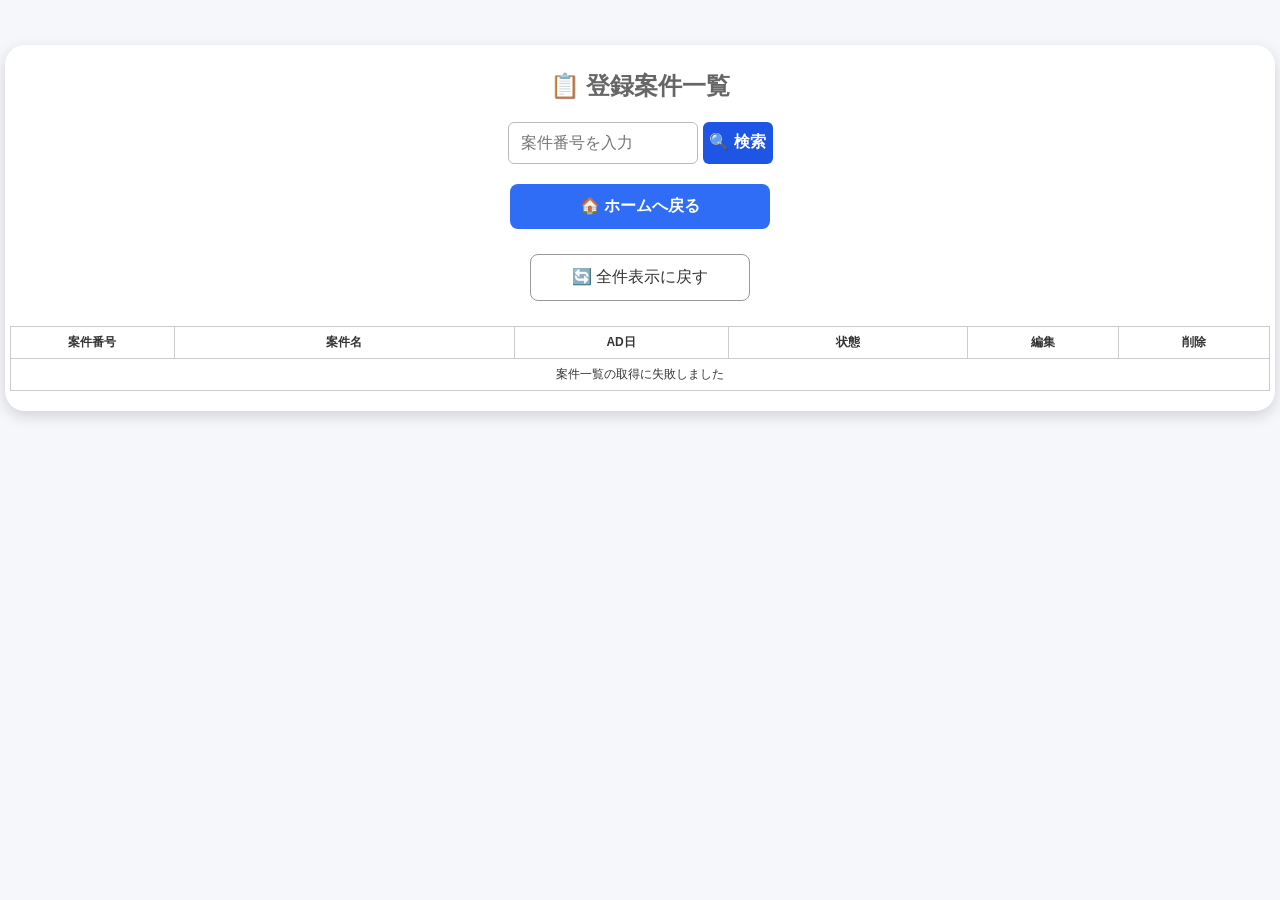
==== edit.html @ 0dd01d0a "Update edit.html" ====
<!DOCTYPE html>
<html lang="ja">

<head>

<meta charset="UTF-8">

<meta name="viewport"
content="width=device-width, initial-scale=1.0">

<title>案件を編集 - REPOS</title>

<link rel="stylesheet" href="style.css">

</head>

<body>

<div class="container form-container">

<h2>📝 案件を編集</h2>

<form id="editForm">

<label>
案件番号
</label>

<input
type="text"
id="editCaseNumber"
>

<br><br>


<label>
案件名
</label>

<input
type="text"
id="editCaseName"
>

<br><br>


<label>
オーディション日
</label>

<input
type="date"
id="editAuditionDate"
>

<br>


<label for="editDateUnknown">

<input
type="checkbox"
id="editDateUnknown"
>

オーディション日未定

</label>

<br><br>


<label>
状態
</label>

<select id="editStatus">

<option value="書類選考中">
書類選考中
</option>

<option value="書類選考終了">
書類選考終了
</option>

<option value="AD結果待ち">
AD結果待ち
</option>

<option value="AD選考終了">
AD選考終了
</option>

</select>

<br><br>


<button
type="button"
class="home-button"
>
💾 変更を保存
</button>

</form>

<br>


<button
class="home-button"
onclick="location.href='list.html'"
>
📋 一覧へ戻る
</button>

</div>


<script src="app.js"></script>


<script>

/* =================================
   REPOS
   案件編集画面
   Supabase対応
================================= */


/*
   app.js にある
   SUPABASE_URL
   SUPABASE_KEY
   を使用します
*/


const editingAuditionId =
    localStorage.getItem("editingAuditionId");


/* =================================
   編集する案件を取得
================================= */

async function loadEditAudition() {

    if (!editingAuditionId) {

        alert("編集する案件が見つかりません。");

        location.href = "list.html";

        return;
    }


    try {

        const response = await fetch(

            SUPABASE_URL +
            "/rest/v1/auditions?id=eq." +
            encodeURIComponent(editingAuditionId) +
            "&select=*",

            {
                method: "GET",

                headers: {
                    "apikey": SUPABASE_KEY
                }
            }

        );


        if (!response.ok) {

            throw new Error(
                "案件の取得に失敗しました。"
            );

        }


        const auditions =
            await response.json();


        if (auditions.length === 0) {

            alert(
                "編集する案件が見つかりません。"
            );

            localStorage.removeItem(
                "editingAuditionId"
            );

            location.href = "list.html";

            return;
        }


        const audition =
            auditions[0];


        /* -----------------------------
           案件番号
        ----------------------------- */

        document.getElementById(
            "editCaseNumber"
        ).value =
            audition.case_number || "";


        /* -----------------------------
           案件名
        ----------------------------- */

        document.getElementById(
            "editCaseName"
        ).value =
            audition.case_name || "";


        /* -----------------------------
           オーディション日
        ----------------------------- */

        document.getElementById(
            "editAuditionDate"
        ).value =
            audition.audition_date || "";


        /* -----------------------------
           オーディション日未定
        ----------------------------- */

        document.getElementById(
            "editDateUnknown"
        ).checked =
            audition.date_unknown || false;


        /* -----------------------------
           状態
        ----------------------------- */

        document.getElementById(
            "editStatus"
        ).value =
            audition.status || "書類選考中";


    } catch (error) {

        console.error(
            "編集案件取得エラー:",
            error
        );

        alert(
            "編集する案件の取得に失敗しました。"
        );

        location.href = "list.html";
    }
}


/* =================================
   変更を保存
================================= */

document.querySelector(
    "#editForm button[type='button']"
).addEventListener(
    "click",
    async function(event) {
        event.preventDefault();


        const caseNumber =
            document.getElementById(
                "editCaseNumber"
            ).value.trim();


        const caseName =
            document.getElementById(
                "editCaseName"
            ).value.trim();


        const auditionDate =
            document.getElementById(
                "editAuditionDate"
            ).value;


        const dateUnknown =
            document.getElementById(
                "editDateUnknown"
            ).checked;


        const status =
            document.getElementById(
                "editStatus"
            ).value;


        /* -----------------------------
           案件番号チェック
        ----------------------------- */

        if (caseNumber === "") {

            alert(
                "案件番号を入力してください。"
            );

            return;
        }


        /* -----------------------------
           オーディション日チェック
        ----------------------------- */

        if (
            !dateUnknown &&
            auditionDate === ""
        ) {

            alert(
                "オーディション日を入力するか、「オーディション日未定」にチェックしてください。"
            );

            return;
        }


        try {

            const response = await fetch(

                SUPABASE_URL +
                "/rest/v1/auditions?id=eq." +
                encodeURIComponent(
                    editingAuditionId
                ),

                {
                    method: "PATCH",

                    headers: {

                        "apikey":
                            SUPABASE_KEY,
                         "Authorization":
                           "Bearer " + SUPABASE_KEY,
                        "Content-Type":
                            "application/json",

                        "Prefer":
                            "return=representation"
                    },

                    body: JSON.stringify({

                        case_number:
                            caseNumber,

                        case_name:
                            caseName,

                        audition_date:
                            dateUnknown
                                ? null
                                : auditionDate,

                        date_unknown:
                            dateUnknown,

                        status:
                            status

                    })
                }

            );


   if (!response.ok) {

    const errorText = await response.text();

    console.error(
        "Supabase更新エラー:",
        errorText
    );

    throw new Error(
        "Supabaseエラー: " + errorText
    );
} 


/* -----------------------------
   更新結果を確認
----------------------------- */

const updatedData =
    await response.json();

console.log(
    "Supabase更新結果:",
    updatedData
);


/* -----------------------------
   更新された案件があるか確認
----------------------------- */

if (
    !updatedData ||
    updatedData.length === 0
) {

    throw new Error(
        "更新対象の案件が見つかりませんでした。"
    );
}


/* -----------------------------
   編集IDを削除
----------------------------- */

localStorage.removeItem(
    "editingAuditionId"
);


alert(
    "変更を保存しました。"
);        

            

        } catch (error) {

            console.error(
                "案件更新エラー:",
                error
            );

            alert(
                "変更の保存に失敗しました。"
            );

        }

    }
);


/* =================================
   編集画面を開始
================================= */

loadEditAudition();

</script>

</body>

</html>
---- style.css ----
body{
margin:0;
padding:0;
background:#f5f7fb;
font-family:"Yu Gothic","Meiryo",sans-serif;
}

.container{
width:90%;
max-width:500px;
margin:40px auto;
background:white;
border-radius:20px;
padding:30px;
box-shadow:0 5px 15px rgba(0,0,0,0.15);
text-align:center;
}

h1{
color:#2b6cff;
margin-bottom:20px;
}

p{
font-size:18px;
color:#444;
}

button{
width:100%;
padding:15px;
margin-top:25px;
border:none;
border-radius:12px;
background:#2b6cff;
color:white;
font-size:18px;
cursor:pointer;
}

button:hover{
background:#1f53c5;
}
h2{
color:#666;
margin-bottom:25px;
}

.card{

background:#ffffff;

border:2px solid #d9e7ff;

border-radius:15px;

padding:15px;

margin-bottom:15px;

font-size:20px;

font-weight:bold;

}
input,
select,
textarea{

width:100%;

padding:12px;

margin-top:8px;

margin-bottom:20px;

border-radius:10px;

border:1px solid #cccccc;

font-size:16px;

box-sizing:border-box;

}

label{

font-weight:bold;

display:block;

text-align:left;

margin-top:10px;

}
input,
select,
textarea{

width:100%;

padding:12px;

margin-top:8px;

margin-bottom:20px;

border-radius:10px;

border:1px solid #cccccc;

font-size:16px;

box-sizing:border-box;

}

label{

font-weight:bold;

display:block;

text-align:left;

margin-top:10px;

}
table{
width:100%;
border-collapse:collapse;
margin-top:20px;
background:#fff;
}

th{
background:#2f6df6;
color:white;
padding:12px;
text-align:center;
}

td{
padding:10px;
border:1px solid #ddd;
text-align:center;
}

tr:nth-child(even){
background:#f8f9fc;
}

table button{
border:none;
background:none;
font-size:18px;
cursor:pointer;
}

table button:hover{
transform:scale(1.2);
}
.home-button{
width:100%;
background:#2f6df6;
color:#fff;
border:none;
border-radius:12px;
padding:14px;
font-size:18px;
font-weight:bold;
cursor:pointer;
margin-top:10px;
}

.home-button:hover{
background:#1d56d8;
}
home-button,
.search-button {

width: 220px;
height: 45px;

display: block;
margin: 15px auto;

border-radius: 10px;

background: #1f55e5;
color: white;

font-size: 18px;
font-weight: bold;

border: none;

cursor: pointer;
}
.list-table{

width:100%;

border-collapse:collapse;

margin-top:20px;

font-size:15px;

}

.list-table th{

background:#1f55e5;

color:white;

padding:10px;

}

.list-table td{

border:1px solid #dddddd;

padding:8px;

text-align:center;

}

.list-table tr:nth-child(even){

background:#f7f7f7;

}

.list-table button{

padding:5px 10px;

border:none;

border-radius:5px;

cursor:pointer;

}
search-area{

display:flex;

justify-content:center;

align-items:center;

gap:10;margin:25px 0;

}

.search-area input{

width:220px;

padding:8px;

font-size:16px;

}

.search-button{

width:90px;

height:40px;

background:#1f55e5;

color:#fff;

border:none;

border-radius:8px;

cursor:pointer;

font-size:16px;

font-weight:bold;

}
.search-area{

display:flex;

justify-content:center;

align-items:center;

gap:8px;

margin:25px auto;

width:100%;

}

.search-area input{

width:260px;

height:42px;

padding:0 12px;

font-size:16px;

border-radius:8px;

}

.search-button{

width:90px;

height:42px;

background:#1f55e5;

color:white;

border:none;

border-radius:8px;

font-size:16px;

font-weight:bold;

cursor:pointer;

}
.list-table{

width:100%;

border-collapse:collapse;

font-size:14px;

margin-top:20px;

}

.list-table th{

background:#0d6efd;

color:white;

padding:8px;

border:1px solid #cccccc;

}

.list-table td{

padding:6px;

border:1px solid #cccccc;

text-align:center;

height:32px;

}

.list-table tr:nth-child(even){

background:#f8f8f8;

}
.list-table button{

width:38px;

height:30px;

border:none;

border-radius:5px;

cursor:pointer;

}

.search-area{

margin-bottom:25px;

}

table{

width:100%;

}
/* ===== Excel風一覧（追加）===== */

.list-table{

table-layout:fixed;

}

.list-table th:nth-child(1),
.list-table td:nth-child(1){

width:90px;

}

.list-table th:nth-child(2),
.list-table td:nth-child(2){

width:120px;

}

.list-table th:nth-child(3),
.list-table td:nth-child(3){

width:120px;

}

.list-table th:nth-child(4),
.list-table td:nth-child(4){

width:140px;

}

.list-table th:nth-child(5),
.list-table td:nth-child(5),

.list-table th:nth-child(6),
.list-table td:nth-child(6){

width:60px;

}
/* ===== 登録案件一覧・Excel風表示 ===== */

.list-table {
width: 100%;
border-collapse: collapse;
table-layout: fixed;
margin: 20px 0;
font-size: 14px;
}

.list-table th,
.list-table td {
border: 1px solid #cccccc;
padding: 8px 5px;
text-align: center;
vertical-align: middle;
}

.list-table th {
background: #eeeeee;
font-weight: bold;
}

/* 案件番号 */
.list-table th:nth-child(1),
.list-table td:nth-child(1) {
width: 90px;
}

/* 案件名 */
.list-table th:nth-child(2),
.list-table td:nth-child(2) {
width: auto;
}

/* AD日 */
.list-table th:nth-child(3),
.list-table td:nth-child(3) {
width: 110px;
}

/* 状態 */
.list-table th:nth-child(4),
.list-table td:nth-child(4) {
width: 130px;
}

/* 編集 */
.list-table th:nth-child(5),
.list-table td:nth-child(5) {
width: 55px;
}

/* 削除 */
.list-table th:nth-child(6),
.list-table td:nth-child(6) {
width: 55px;
}

/* 編集・削除ボタン */
.list-table button {
width: 40px;
height: 32px;
padding: 0;
border: none;
border-radius: 5px;
cursor: pointer;
font-size: 17px;
}
/* =================================
登録案件一覧
Excel風レイアウト
================================= */

/* 検索エリア */
.search-area {
display: flex;
justify-content: center;
align-items: center;
gap: 8px;
margin: 20px auto;
width: 100%;
}

/* 案件番号入力 */
.search-area input {
width: 220px;
height: 42px;
padding: 0 12px;
box-sizing: border-box;
font-size: 16px;
border: 1px solid #bbb;
border-radius: 6px;
}

/* 検索ボタン */
.search-area .search-button {
width: 90px;
height: 42px;
padding: 0;
font-size: 16px;
border-radius: 6px;
white-space: nowrap;
}

/* 登録案件一覧のタイトル */
.container h2 {
text-align: center;
margin-bottom: 20px;
}

/* 表を横いっぱいにする */
.list-table {
width: 100%;
min-width: 700px;
border-collapse: collapse;
table-layout: fixed;
background: white;
}

/* 表の枠 */
.list-table th,
.list-table td {
border: 1px solid #999;
padding: 10px 6px;
text-align: center;
vertical-align: middle;
}

/* 見出し */
.list-table th {
background: #eeeeee;
font-weight: bold;
white-space: nowrap;
}

/* 列の幅 */
.list-table th:nth-child(1),
.list-table td:nth-child(1) {
width: 90px;
}

.list-table th:nth-child(2),
.list-table td:nth-child(2) {
width: 220px;
}

.list-table th:nth-child(3),
.list-table td:nth-child(3) {
width: 130px;
}

.list-table th:nth-child(4),
.list-table td:nth-child(4) {
width: 140px;
}

.list-table th:nth-child(5),
.list-table td:nth-child(5),
.list-table th:nth-child(6),
.list-table td:nth-child(6) {
width: 70px;
}

/* 編集・削除ボタン */
.list-table td button {
width: 48px;
min-width: 48px;
height: 38px;
padding: 0;
font-size: 18px;
}

/* 表が画面からはみ出す場合 */
.container {
overflow-x: auto;
}

/* スマートフォン用 */
@media (max-width: 600px) {

.search-area {
gap: 6px;
}

.search-area input {
width: 190px;
font-size: 15px;
}

.search-area .search-button {
width: 75px;
font-size: 15px;
}

.list-table {
min-width: 700px;
}
}
/* ホームへ戻る */
.home-button {
display: block;
width: 260px;
margin: 15px auto 25px;
padding: 12px;
font-size: 16px;
border-radius: 8px;
}

/* 検索を2つセットで中央に配置 */
.search-area {
display: flex !important;
justify-content: center !important;
align-items: center !important;
gap: 6px !important;
width: fit-content !important;
margin: 20px auto !important;
}

/* 案件番号入力 */
.search-area input {
width: 220px !important;
height: 42px;
box-sizing: border-box;
margin: 0 !important;
}

/* 検索ボタン */
.search-area .search-button {
width: 90px !important;
height: 42px;
margin: 0 !important;
box-sizing: border-box;
}
/* 登録案件一覧を中央にする */
.container h2 {
text-align: center !important;
width: 100%;
margin-left: auto;
margin-right: auto;
}
.date-row {
display: flex;
align-items: center;
gap: 12px;
flex-wrap: wrap;
margin-bottom: 15px;
}

.date-row > label:first-child {
margin: 0;
}

.date-row input[type="date"] {
margin: 0;
}

.unknown-date {
display: flex;
align-items: center;
gap: 5px;
margin: 0;
white-space: nowrap;
}

.unknown-date input[type="checkbox"] {
margin: 0;
}

/* =========================
REPOS 登録案件一覧
表を一画面に収める
========================= */

.list-table {
width: 100%;
max-width: 100%;
table-layout: fixed;
border-collapse: collapse;
font-size: 14px;
}

.list-table th,
.list-table td {
padding: 8px 4px;
text-align: center;
border: 1px solid #999;
white-space: nowrap;
overflow: hidden;
text-overflow: ellipsis;
}

/* 案件番号 */
.list-table th:nth-child(1),
.list-table td:nth-child(1) {
width: 15%;
}

/* 案件名 */
.list-table th:nth-child(2),
.list-table td:nth-child(2) {
width: 25%;
}

/* AD日 */
.list-table th:nth-child(3),
.list-table td:nth-child(3) {
width: 20%;
}

/* 状態 */
.list-table th:nth-child(4),
.list-table td:nth-child(4) {
width: 20%;
}

/* 編集 */
.list-table th:nth-child(5),
.list-table td:nth-child(5) {
width: 10%;
}

/* 削除 */
.list-table th:nth-child(6),
.list-table td:nth-child(6) {
width: 10%;
}

/* 編集・削除ボタン */
.list-table td button {
padding: 3px 6px;
font-size: 14px;
cursor: pointer;
}
/* REPOS 登録案件一覧・コンパクト表示 */

.list-table {
width: 100%;
max-width: 700px;
margin: 0 auto;
table-layout: fixed;
border-collapse: collapse;
font-size: 12px;
}

.list-table th,
.list-table td {
padding: 5px 2px;
border: 1px solid #888;
text-align: center;
white-space: nowrap;
overflow: hidden;
text-overflow: ellipsis;
}

/* 案件番号 */
.list-table th:nth-child(1),
.list-table td:nth-child(1) {
width: 13%;
}

/* 案件名 */
.list-table th:nth-child(2),
.list-table td:nth-child(2) {
width: 24%;
}

/* AD日 */
.list-table th:nth-child(3),
.list-table td:nth-child(3) {
width: 18%;
}

/* 状態 */
.list-table th:nth-child(4),
.list-table td:nth-child(4) {
width: 20%;
}

/* 編集 */
.list-table th:nth-child(5),
.list-table td:nth-child(5) {
width: 12%;
}

/* 削除 */
.list-table th:nth-child(6),
.list-table td:nth-child(6) {
width: 13%;
}

.list-table button {
padding: 2px 4px;
font-size: 12px;
min-width: 0;
}
/* =====================================
REPOS 登録案件一覧
画面内に全部おさめる最終調整
===================================== */

.list-table {
width: 100% !important;
max-width: 100% !important;
table-layout: fixed !important;
border-collapse: collapse !important;
font-size: 12px !important;
margin: 15px 0 !important;
}

/* 見出し・セル */
.list-table th,
.list-table td {
padding: 5px 3px !important;
border: 1px solid #ccc !important;
text-align: center !important;
vertical-align: middle !important;
white-space: nowrap !important;
overflow: hidden !important;
text-overflow: ellipsis !important;
box-sizing: border-box !important;
}

/* 案件番号 */
.list-table th:nth-child(1),
.list-table td:nth-child(1) {
width: 13% !important;
}

/* 案件名 */
.list-table th:nth-child(2),
.list-table td:nth-child(2) {
width: 27% !important;
}

/* AD日 */
.list-table th:nth-child(3),
.list-table td:nth-child(3) {
width: 17% !important;
}

/* 状態 */
.list-table th:nth-child(4),
.list-table td:nth-child(4) {
width: 19% !important;
}

/* 編集 */
.list-table th:nth-child(5),
.list-table td:nth-child(5) {
width: 12% !important;
}

/* 削除 */
.list-table th:nth-child(6),
.list-table td:nth-child(6) {
width: 12% !important;
}

/* 編集・削除ボタン */
.list-table button {
width: 30px !important;
height: 28px !important;
padding: 0 !important;
margin: 0 !important;
font-size: 14px !important;
border: none !important;
cursor: pointer !important;
}

/* スマホでも横スクロールさせない */
.container {
width: 100% !important;
max-width: 100% !important;
padding: 5px !important;
box-sizing: border-box !important;
overflow-x: hidden !important;
}

body {
margin: 0 !important;
padding: 5px !important;
overflow-x: hidden !important;
}

/* 検索欄も画面内に収める */
.search-area {
width: 100% !important;
box-sizing: border-box !important;
display: flex !important;
justify-content: center !important;
align-items: center !important;
gap: 5px !important;
}

.search-area input {
width: 190px !important;
box-sizing: border-box !important;
}

.search-area .search-button {
width: 70px !important;
box-sizing: border-box !important;
}
/* =====================================
REPOS 登録案件一覧
表の見出しを白く・見やすく
===================================== */

.list-table th {
background: #ffffff !important;
color: #333333 !important;
font-weight: bold !important;
border: 1px solid #cccccc !important;
padding: 7px 3px !important;
text-align: center !important;
vertical-align: middle !important;
}

/* 表の中身も白地にする */
.list-table td {
background: #ffffff !important;
color: #333333 !important;
}

/* 交互の灰色背景を解除 */
.list-table tr:nth-child(even),
.list-table tr:nth-child(odd) {
background: #ffffff !important;
}
/* REPOS 入力確認のお知らせ */

.input-check-notice {
margin: 10px auto;
padding: 10px 15px;
width: fit-content;
background: #fff;
border: 1px solid #ccc;
border-radius: 12px;
text-align: center;
font-weight: bold;
cursor: pointer;
}

#inputCheckCount {
margin-left: 5px;
}
/* =========================
REPOS ホーム画面
メニューの横幅を統一
========================= */

.menu .card,
.menu .today-audition-box,
.menu > button {
width: 90% !important;
max-width: 500px !important;
margin-left: auto !important;
margin-right: auto !important;
box-sizing: border-box !important;
}

/* それぞれの項目の間隔 */
.menu .card {
margin-top: 10px;
margin-bottom: 10px;
}

/* 新しいオーディション登録ボタン */
.menu > button {
display: block;
margin-top: 10px !important;
margin-bottom: 10px !important;
}
/* =================================
   REPOS 明日のオーディション
   案件番号バッジ
================================= */

.tomorrow-number {
    display: inline-block;
    background: #e8f2ff;
    color: #1976d2;
    border: 2px solid #64b5f6;
    border-radius: 8px;
    padding: 5px 12px;
    font-weight: bold;
    font-size: 16px;
    margin-bottom: 8px;
}
/* =================================
   REPOS 編集画面
   オーディション日不明を横並び
================================= */

#editDateUnknown {
    width: auto;
    display: inline-block;
    vertical-align: middle;
    margin: 0 6px 0 0;
}

label[for="editDateUnknown"] {
    display: inline-flex;
    align-items: center;
    gap: 6px;
}
/* =================================
   REPOS 明日のオーディション
   クリックできることを分かりやすくする
================================= */

.card[onclick] {
    cursor: pointer;
}

.card[onclick]:hover {
    opacity: 0.8;
}/* =================================
   REPOS 検索リセットボタン
================================= */

.search-reset-button {
    padding: 8px 12px;
    border: 1px solid #999;
    border-radius: 8px;
    background: #ffffff;
    cursor: pointer;
}

.search-reset-button:hover {
    opacity: 0.8;
}
/* 🔄 全件表示ボタン */
.search-reset-button {
    width: auto;
    min-width: 110px;
    padding: 10px 15px;
    margin-left: 5px;
    display: inline-block;
    box-sizing: border-box;
}
/* 全件表示に戻すボタン */
.search-reset-button {
    display: block;
    width: 220px;
    margin: 10px auto 25px;
    padding: 12px 15px;
    font-size: 16px;
    border: 1px solid #999;
    border-radius: 8px;
    background: #ffffff;
    cursor: pointer;
    box-sizing: border-box;
}

.search-reset-button:hover {
    opacity: 0.8;
}
/* 🔄 全件表示に戻すボタンの文字を常に見えるようにする */
.search-reset-button {
    color: #333333;
    background: #ffffff;
    border: 1px solid #999999;
}

/* マウスを乗せたとき */
.search-reset-button:hover {
    color: #333333;
    background: #eeeeee;
}
/* =================================
   新規登録・編集画面
   中央寄せ・スマホ対応
================================= */

.form-container {
    width: 90%;
    max-width: 500px;
    margin: 0 auto;
    box-sizing: border-box;
}

.form-container label {
    display: block;
    width: 100%;
    margin-top: 14px;
    margin-bottom: 6px;
}

.form-container input,
.form-container select {
    display: block;
    width: 100%;
    max-width: 500px;
    box-sizing: border-box;
    margin: 0 auto;
}

.form-container button {
    display: block;
    margin-left: auto;
    margin-right: auto;
}
/* =================================
   新しいオーディション登録
   フォーム全体を中央に統一
================================= */

.form-container {
    width: 90%;
    max-width: 500px;
    margin: 0 auto;
    box-sizing: border-box;
}


/* ラベル */
.form-container > label,
.form-container .date-row > label:first-child {
    display: block;
    width: 100%;
    max-width: 500px;
    margin: 14px auto 6px;
    text-align: left;
    box-sizing: border-box;
}


/* 入力欄・選択欄 */
.form-container input[type="text"],
.form-container input[type="date"],
.form-container select {
    display: block;
    width: 100%;
    max-width: 500px;
    margin: 0 auto 12px;
    box-sizing: border-box;
}


/* 日付部分 */
.form-container .date-row {
    width: 100%;
    max-width: 500px;
    margin: 0 auto;
    box-sizing: border-box;
}


/* 「オーディション日未定」 */
.form-container .unknown-date {
    display: flex;
    align-items: center;
    justify-content: flex-start;
    width: 100%;
    margin: 8px auto 14px;
    box-sizing: border-box;
}


/* チェックボックス */
.form-container .unknown-date input[type="checkbox"] {
    width: auto;
    margin: 0 8px 0 0;
}


/* 保存するボタン */
.form-container > button {
    display: block;
    width: 220px;
    max-width: 100%;
    margin: 20px auto;
    box-sizing: border-box;
}
/* =================================
   案件編集：項目名も中央揃え
================================= */

.form-container label {
    text-align: center;
}
/* 📝 案件編集ページ：一覧へ戻る */
.form-container .home-button {
    margin-top: 8px;
    margin-bottom: 8px;
}
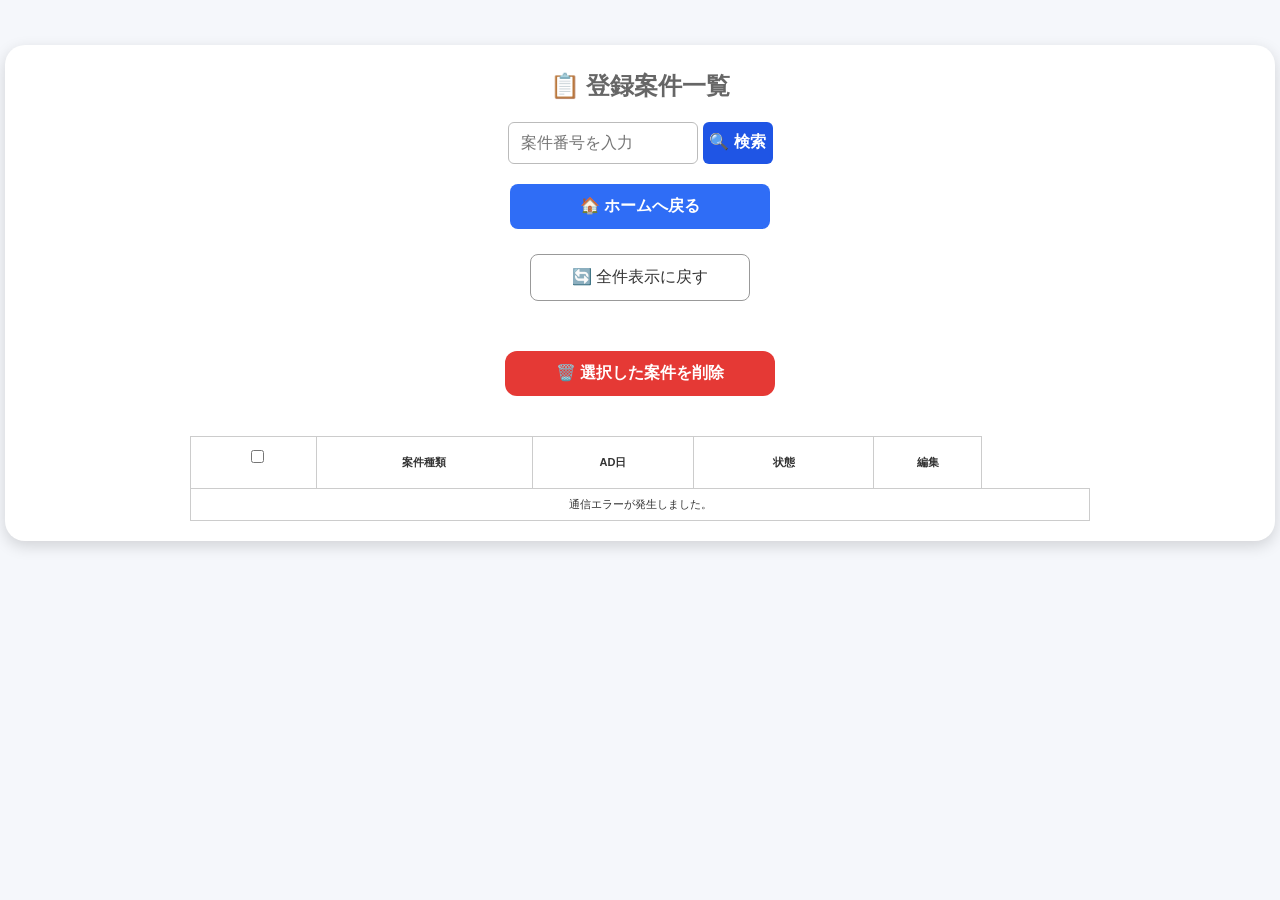
==== commit 0e302deb: "Update edit.html" ====
--- a/edit.html
+++ b/edit.html
@@ -12,176 +12,315 @@
 
 <link rel="stylesheet" href="style.css">
 
+<style>
+
+body{
+    margin:0;
+    font-family:
+        -apple-system,
+        BlinkMacSystemFont,
+        "Helvetica Neue",
+        "Yu Gothic",
+        "Meiryo",
+        sans-serif;
+    background:#f7f8fc;
+}
+
+.container{
+    max-width:760px;
+    margin:30px auto;
+    padding:25px;
+}
+
+.card{
+    background:white;
+    border-radius:25px;
+    padding:35px 30px;
+    box-shadow:0 5px 20px rgba(0,0,0,0.08);
+}
+
+h2{
+    text-align:center;
+    margin-bottom:35px;
+    color:#666;
+}
+
+.form-group{
+    margin-bottom:28px;
+}
+
+.form-title{
+    font-size:18px;
+    font-weight:bold;
+    margin-bottom:10px;
+    text-align:center;
+}
+
+input[type="text"],
+input[type="date"],
+select{
+    width:100%;
+    box-sizing:border-box;
+    padding:15px;
+    border:1px solid #ddd;
+    border-radius:14px;
+    font-size:17px;
+    background:white;
+}
+
+input[readonly]{
+    background:#f5f5f5;
+    color:#777;
+}
+
+.checkbox-area{
+    margin-top:14px;
+    text-align:center;
+    font-size:15px;
+}
+
+.checkbox-area label{
+    display:inline-flex;
+    align-items:center;
+    justify-content:center;
+    gap:8px;
+    cursor:pointer;
+}
+
+.checkbox-area input{
+    width:18px;
+    height:18px;
+    margin:0;
+}
+
+.note{
+    text-align:center;
+    color:#777;
+    font-size:13px;
+    margin-top:7px;
+}
+
+.button-area{
+    text-align:center;
+    margin-top:30px;
+}
+
+.save-button,
+.back-button{
+    width:270px;
+    padding:15px;
+    border:none;
+    border-radius:15px;
+    font-size:18px;
+    font-weight:bold;
+    cursor:pointer;
+    margin:7px auto;
+    display:block;
+}
+
+.save-button{
+    background:#1769e0;
+    color:white;
+}
+
+.back-button{
+    background:#eeeeee;
+    color:#555;
+}
+
+.save-button:hover,
+.back-button:hover{
+    opacity:0.9;
+}
+
+</style>
+
 </head>
 
+
 <body>
 
-<div class="container form-container">
-
-<h2>📝 案件を編集</h2>
-
-<form id="editForm">
+<div class="container">
+
+<div class="card">
+
+<h2>✏️ 案件情報を編集</h2>
+
+
+<!-- 案件番号 -->
+
+<div class="form-group">
+
+<div class="form-title">
+案件番号
+</div>
+
+<input
+    type="text"
+    id="editCaseNumber"
+    readonly
+>
+
+<div class="note">
+案件番号は変更できません。
+</div>
+
+</div>
+
+
+<!-- 案件種類 -->
+
+<div class="form-group">
+
+<div class="form-title">
+案件種類
+</div>
+
+<select id="editCaseType">
+
+<option value="movie">
+🎬 映画・ドラマ・映像系
+</option>
+
+<option value="cm">
+📸 CM・スチール系
+</option>
+
+</select>
+
+</div>
+
+
+<!-- オーディション日 -->
+
+<div class="form-group">
+
+<div class="form-title">
+オーディション日
+</div>
+
+<input
+    type="date"
+    id="editAuditionDate"
+>
+
+<div class="checkbox-area">
 
 <label>
-案件番号
+
+<input
+    type="checkbox"
+    id="editDateUnknown"
+>
+
+<span>
+オーディション日未定
+</span>
+
 </label>
 
-<input
-type="text"
-id="editCaseNumber"
->
-
-<br><br>
-
-
-<label>
-案件名
-</label>
-
-<input
-type="text"
-id="editCaseName"
->
-
-<br><br>
-
-
-<label>
-オーディション日
-</label>
-
-<input
-type="date"
-id="editAuditionDate"
->
-
-<br>
-
-
-<label for="editDateUnknown">
-
-<input
-type="checkbox"
-id="editDateUnknown"
->
-
-オーディション日未定
-
-</label>
-
-<br><br>
-
-
-<label>
-状態
-</label>
-
-<select id="editStatus">
-
-<option value="書類選考中">
-書類選考中
-</option>
-
-<option value="書類選考終了">
-書類選考終了
-</option>
-
-<option value="AD結果待ち">
-AD結果待ち
-</option>
-
-<option value="AD選考終了">
-AD選考終了
-</option>
-
-</select>
-
-<br><br>
-
+</div>
+
+</div>
+
+
+<!-- 保存 -->
+
+<div class="button-area">
 
 <button
-type="button"
-class="home-button"
+    type="button"
+    class="save-button"
+    onclick="saveEditedAudition()"
 >
 💾 変更を保存
 </button>
 
-</form>
-
-<br>
-
-
 <button
-class="home-button"
-onclick="location.href='list.html'"
+    type="button"
+    class="back-button"
+    onclick="location.href='list.html'"
 >
 📋 一覧へ戻る
 </button>
 
 </div>
 
+</div>
+
+</div>
+
 
 <script src="app.js"></script>
-
 
 <script>
 
 /* =================================
    REPOS
-   案件編集画面
-   Supabase対応
+   案件情報編集
 ================================= */
 
 
-/*
-   app.js にある
-   SUPABASE_URL
-   SUPABASE_KEY
-   を使用します
-*/
-
+/* ---------------------------------
+   編集対象ID
+--------------------------------- */
 
 const editingAuditionId =
-    localStorage.getItem("editingAuditionId");
+    localStorage.getItem(
+        "editingAuditionId"
+    );
 
 
 /* =================================
    編集する案件を取得
 ================================= */
 
-async function loadEditAudition() {
-
-    if (!editingAuditionId) {
-
-        alert("編集する案件が見つかりません。");
-
-        location.href = "list.html";
+async function loadEditAudition(){
+
+    if(!editingAuditionId){
+
+        alert(
+            "編集する案件が見つかりません。"
+        );
+
+        location.href =
+            "list.html";
 
         return;
-    }
-
-
-    try {
-
-        const response = await fetch(
-
-            SUPABASE_URL +
-            "/rest/v1/auditions?id=eq." +
-            encodeURIComponent(editingAuditionId) +
-            "&select=*",
-
-            {
-                method: "GET",
-
-                headers: {
-                    "apikey": SUPABASE_KEY
+
+    }
+
+
+    try{
+
+        const response =
+            await fetch(
+
+                SUPABASE_URL +
+                "/rest/v1/auditions?id=eq." +
+                encodeURIComponent(
+                    editingAuditionId
+                ) +
+                "&select=*",
+
+                {
+                    method:"GET",
+
+                    headers:{
+                        "apikey":
+                            SUPABASE_KEY,
+
+                        "Authorization":
+                            "Bearer " +
+                            SUPABASE_KEY
+                    }
+
                 }
-            }
-
-        );
-
-
-        if (!response.ok) {
+
+            );
+
+
+        if(!response.ok){
 
             throw new Error(
                 "案件の取得に失敗しました。"
@@ -194,7 +333,9 @@
             await response.json();
 
 
-        if (auditions.length === 0) {
+        if(
+            auditions.length === 0
+        ){
 
             alert(
                 "編集する案件が見つかりません。"
@@ -204,9 +345,11 @@
                 "editingAuditionId"
             );
 
-            location.href = "list.html";
+            location.href =
+                "list.html";
 
             return;
+
         }
 
 
@@ -214,9 +357,7 @@
             auditions[0];
 
 
-        /* -----------------------------
-           案件番号
-        ----------------------------- */
+        /* 案件番号 */
 
         document.getElementById(
             "editCaseNumber"
@@ -224,19 +365,15 @@
             audition.case_number || "";
 
 
-        /* -----------------------------
-           案件名
-        ----------------------------- */
-
-        document.getElementById(
-            "editCaseName"
+        /* 案件種類 */
+
+        document.getElementById(
+            "editCaseType"
         ).value =
-            audition.case_name || "";
-
-
-        /* -----------------------------
-           オーディション日
-        ----------------------------- */
+            audition.case_name || "movie";
+
+
+        /* AD日 */
 
         document.getElementById(
             "editAuditionDate"
@@ -244,27 +381,18 @@
             audition.audition_date || "";
 
 
-        /* -----------------------------
-           オーディション日未定
-        ----------------------------- */
+        /* AD日未定 */
 
         document.getElementById(
             "editDateUnknown"
         ).checked =
-            audition.date_unknown || false;
-
-
-        /* -----------------------------
-           状態
-        ----------------------------- */
-
-        document.getElementById(
-            "editStatus"
-        ).value =
-            audition.status || "書類選考中";
-
-
-    } catch (error) {
+            audition.date_unknown === true;
+
+
+        toggleEditDate();
+
+    }
+    catch(error){
 
         console.error(
             "編集案件取得エラー:",
@@ -275,8 +403,51 @@
             "編集する案件の取得に失敗しました。"
         );
 
-        location.href = "list.html";
-    }
+        location.href =
+            "list.html";
+
+    }
+
+}
+
+
+/* =================================
+   AD日未定
+================================= */
+
+function toggleEditDate(){
+
+    const checkbox =
+        document.getElementById(
+            "editDateUnknown"
+        );
+
+    const dateInput =
+        document.getElementById(
+            "editAuditionDate"
+        );
+
+
+    if(!checkbox || !dateInput){
+
+        return;
+
+    }
+
+
+    if(checkbox.checked){
+
+        dateInput.value = "";
+
+        dateInput.disabled = true;
+
+    }
+    else{
+
+        dateInput.disabled = false;
+
+    }
+
 }
 
 
@@ -284,78 +455,71 @@
    変更を保存
 ================================= */
 
-document.querySelector(
-    "#editForm button[type='button']"
-).addEventListener(
-    "click",
-    async function(event) {
-        event.preventDefault();
-
-
-        const caseNumber =
-            document.getElementById(
-                "editCaseNumber"
-            ).value.trim();
-
-
-        const caseName =
-            document.getElementById(
-                "editCaseName"
-            ).value.trim();
-
-
-        const auditionDate =
-            document.getElementById(
-                "editAuditionDate"
-            ).value;
-
-
-        const dateUnknown =
-            document.getElementById(
-                "editDateUnknown"
-            ).checked;
-
-
-        const status =
-            document.getElementById(
-                "editStatus"
-            ).value;
-
-
-        /* -----------------------------
-           案件番号チェック
-        ----------------------------- */
-
-        if (caseNumber === "") {
-
-            alert(
-                "案件番号を入力してください。"
-            );
-
-            return;
-        }
-
-
-        /* -----------------------------
-           オーディション日チェック
-        ----------------------------- */
-
-        if (
-            !dateUnknown &&
-            auditionDate === ""
-        ) {
-
-            alert(
-                "オーディション日を入力するか、「オーディション日未定」にチェックしてください。"
-            );
-
-            return;
-        }
-
-
-        try {
-
-            const response = await fetch(
+async function saveEditedAudition(){
+
+    if(!editingAuditionId){
+
+        alert(
+            "編集する案件が見つかりません。"
+        );
+
+        return;
+
+    }
+
+
+    const caseType =
+        document.getElementById(
+            "editCaseType"
+        ).value;
+
+
+    const auditionDate =
+        document.getElementById(
+            "editAuditionDate"
+        ).value;
+
+
+    const dateUnknown =
+        document.getElementById(
+            "editDateUnknown"
+        ).checked;
+
+
+    /* 案件種類 */
+
+    if(caseType === ""){
+
+        alert(
+            "案件種類を選択してください。"
+        );
+
+        return;
+
+    }
+
+
+    /* AD日 */
+
+    if(
+        !dateUnknown &&
+        auditionDate === ""
+    ){
+
+        alert(
+            "オーディション日を入力するか、" +
+            "「オーディション日未定」にチェックしてください。"
+        );
+
+        return;
+
+    }
+
+
+    try{
+
+        const response =
+            await fetch(
 
                 SUPABASE_URL +
                 "/rest/v1/auditions?id=eq." +
@@ -364,127 +528,116 @@
                 ),
 
                 {
-                    method: "PATCH",
-
-                    headers: {
-
+
+                    method:"PATCH",
+
+                    headers:{
                         "apikey":
                             SUPABASE_KEY,
-                         "Authorization":
-                           "Bearer " + SUPABASE_KEY,
+
+                        "Authorization":
+                            "Bearer " +
+                            SUPABASE_KEY,
+
                         "Content-Type":
                             "application/json",
 
                         "Prefer":
-                            "return=representation"
+                            "return=minimal"
                     },
 
-                    body: JSON.stringify({
-
-                        case_number:
-                            caseNumber,
-
-                        case_name:
-                            caseName,
-
-                        audition_date:
-                            dateUnknown
-                                ? null
-                                : auditionDate,
-
-                        date_unknown:
-                            dateUnknown,
-
-                        status:
-                            status
-
-                    })
+                    body:
+                        JSON.stringify({
+
+                            /*
+                               案件番号は変更しない
+                            */
+
+                            case_name:
+                                caseType,
+
+                            audition_date:
+                                dateUnknown
+                                    ? null
+                                    : auditionDate,
+
+                            date_unknown:
+                                dateUnknown
+
+                        })
+
                 }
 
             );
 
 
-   if (!response.ok) {
-
-    const errorText = await response.text();
-
-    console.error(
-        "Supabase更新エラー:",
-        errorText
-    );
-
-    throw new Error(
-        "Supabaseエラー: " + errorText
-    );
-} 
-
-
-/* -----------------------------
-   更新結果を確認
------------------------------ */
-
-const updatedData =
-    await response.json();
-
-console.log(
-    "Supabase更新結果:",
-    updatedData
+        if(!response.ok){
+
+            const errorText =
+                await response.text();
+
+            console.error(
+                "Supabase更新エラー:",
+                errorText
+            );
+
+            alert(
+                "変更を保存できませんでした。\n\n" +
+                errorText
+            );
+
+            return;
+
+        }
+
+
+        localStorage.removeItem(
+            "editingAuditionId"
+        );
+
+
+        alert(
+            "変更を保存しました。"
+        );
+
+
+        location.href =
+            "list.html";
+
+
+    }
+    catch(error){
+
+        console.error(
+            "案件更新エラー:",
+            error
+        );
+
+        alert(
+            "変更の保存に失敗しました。"
+        );
+
+    }
+
+}
+
+
+/* =================================
+   編集画面開始
+================================= */
+
+loadEditAudition();
+
+
+/* AD日未定 */
+
+document.getElementById(
+    "editDateUnknown"
+).addEventListener(
+    "change",
+    toggleEditDate
 );
 
-
-/* -----------------------------
-   更新された案件があるか確認
------------------------------ */
-
-if (
-    !updatedData ||
-    updatedData.length === 0
-) {
-
-    throw new Error(
-        "更新対象の案件が見つかりませんでした。"
-    );
-}
-
-
-/* -----------------------------
-   編集IDを削除
------------------------------ */
-
-localStorage.removeItem(
-    "editingAuditionId"
-);
-
-
-alert(
-    "変更を保存しました。"
-);        
-
-            
-
-        } catch (error) {
-
-            console.error(
-                "案件更新エラー:",
-                error
-            );
-
-            alert(
-                "変更の保存に失敗しました。"
-            );
-
-        }
-
-    }
-);
-
-
-/* =================================
-   編集画面を開始
-================================= */
-
-loadEditAudition();
-
 </script>
 
 </body>
--- a/style.css
+++ b/style.css
@@ -631,28 +631,89 @@
 .container {
 overflow-x: auto;
 }
-
+@media (max-width: 600px) {
+
+.search-area {
+    gap: 6px;
+}
+
+.search-area input {
+    width: 190px;
+    font-size: 15px;
+}
+
+.search-area .search-button {
+    width: 75px;
+    font-size: 15px;
+}
+
+
+/* スマホでも一覧を画面内に表示 */
+.list-table {
+    min-width: 0;
+    width: 100%;
+    table-layout: fixed;
+    font-size: 11px;
+}
+
+
+/* 文字を省略せず、全部表示 */
+.list-table th,
+.list-table td {
+    padding: 6px 2px;
+    white-space: normal;
+    overflow: visible;
+    text-overflow: clip;
+    word-break: break-word;
+    line-height: 1.3;
+}
+
+
+/* 案件番号 */
+.list-table th:nth-child(1),
+.list-table td:nth-child(1) {
+    width: 14%;
+}
+
+
+/* 案件名 */
+.list-table th:nth-child(2),
+.list-table td:nth-child(2) {
+    width: 22%;
+}
+
+
+/* AD日 */
+.list-table th:nth-child(3),
+.list-table td:nth-child(3) {
+    width: 19%;
+    word-break: normal;
+}
+
+
+/* 状態 */
+.list-table th:nth-child(4),
+.list-table td:nth-child(4) {
+    width: 25%;
+}
+
+
+/* 編集 */
+.list-table th:nth-child(5),
+.list-table td:nth-child(5) {
+    width: 10%;
+}
+
+
+/* 削除 */
+.list-table th:nth-child(6),
+.list-table td:nth-child(6) {
+    width: 10%;
+}
+
+}
 /* スマートフォン用 */
-@media (max-width: 600px) {
-
-.search-area {
-gap: 6px;
-}
-
-.search-area input {
-width: 190px;
-font-size: 15px;
-}
-
-.search-area .search-button {
-width: 75px;
-font-size: 15px;
-}
-
-.list-table {
-min-width: 700px;
-}
-}
+
 /* ホームへ戻る */
 .home-button {
 display: block;
@@ -1241,4 +1302,1005 @@
 .form-container .home-button {
     margin-top: 8px;
     margin-bottom: 8px;
-}+} 
+/* =====================================
+   REPOS 登録案件一覧
+   スマホで編集・削除まで全部表示
+===================================== */
+
+.list-table {
+    width: 100% !important;
+    min-width: 0 !important;
+    max-width: 100% !important;
+    table-layout: fixed !important;
+    font-size: 11px !important;
+    margin: 15px 0 !important;
+}
+
+.list-table th,
+.list-table td {
+    padding: 5px 2px !important;
+    box-sizing: border-box !important;
+    text-align: center !important;
+    white-space: nowrap !important;
+    overflow: hidden !important;
+    text-overflow: ellipsis !important;
+}
+
+/* 案件番号 */
+.list-table th:nth-child(1),
+.list-table td:nth-child(1) {
+    width: 14% !important;
+}
+
+/* 案件名 */
+.list-table th:nth-child(2),
+.list-table td:nth-child(2) {
+    width: 24% !important;
+}
+
+/* AD日 */
+.list-table th:nth-child(3),
+.list-table td:nth-child(3) {
+    width: 18% !important;
+}
+
+/* 状態 */
+.list-table th:nth-child(4),
+.list-table td:nth-child(4) {
+    width: 20% !important;
+}
+
+/* 編集 */
+.list-table th:nth-child(5),
+.list-table td:nth-child(5) {
+    width: 12% !important;
+}
+
+/* 削除 */
+.list-table th:nth-child(6),
+.list-table td:nth-child(6) {
+    width: 12% !important;
+}
+
+/* 編集・削除ボタン */
+.list-table td button {
+    width: 26px !important;
+    height: 26px !important;
+    padding: 0 !important;
+    margin: 0 auto !important;
+    font-size: 13px !important;
+    display: inline-flex !important;
+    align-items: center !important;
+    justify-content: center !important;
+}
+
+/* スマホの横スクロールを防止 */
+html,/* =================================
+   スマホ：登録案件一覧
+   AD日・状態を省略しない
+================================= */
+
+@media screen and (max-width: 600px) {
+
+    /* 表全体を横スクロール可能にする */
+    .list-table {
+        min-width: 760px;
+        width: 760px;
+        table-layout: fixed;
+    }
+
+    /* 案件番号 */
+    .list-table th:nth-child(1),
+    .list-table td:nth-child(1) {
+        width: 90px;
+        min-width: 90px;
+    }
+
+    /* 案件名 */
+    .list-table th:nth-child(2),
+    .list-table td:nth-child(2) {
+        width: 150px;
+        min-width: 150px;
+    }
+
+    /* AD日 */
+    .list-table th:nth-child(3),
+    .list-table td:nth-child(3) {
+        width: 150px;
+        min-width: 150px;
+    }
+
+    /* 状態 */
+    .list-table th:nth-child(4),
+    .list-table td:nth-child(4) {
+        width: 190px;
+        min-width: 190px;
+    }
+
+    /* 編集 */
+    .list-table th:nth-child(5),
+    .list-table td:nth-child(5) {
+        width: 90px;
+        min-width: 90px;
+    }
+
+    /* 削除 */
+    .list-table th:nth-child(6),
+    .list-table td:nth-child(6) {
+        width: 90px;
+        min-width: 90px;
+    }
+
+    /* 文字を「…」で省略しない */
+    .list-table th,
+    .list-table td {
+        white-space: nowrap;
+        overflow: visible;
+        text-overflow: clip;
+    }
+
+    /* AD日は全部表示 */
+    .list-table td:nth-child(3) {
+        font-size: 15px;
+    }
+
+    /* 状態も全部表示 */
+    .list-table td:nth-child(4) {
+        font-size: 15px;
+    }
+}
+body {
+    overflow-x: hidden !important;
+}
+/* =================================
+   スマホ 登録案件一覧
+   横にスライドできる表
+================================= */
+
+.table-scroll {
+    width: 100%;
+    max-width: 100%;
+    overflow-x: auto !important;
+    overflow-y: hidden;
+    -webkit-overflow-scrolling: touch;
+    box-sizing: border-box;
+}
+
+/* 表はスマホ画面より少し広くする */
+.list-table {
+    min-width: 760px;
+    width: 760px;
+    table-layout: fixed;
+}
+
+/* 文字を「…」にしない */
+.list-table th,
+.list-table td {
+    white-space: nowrap;
+    overflow: visible;
+    text-overflow: clip;
+}
+
+/* 案件番号 */
+.list-table th:nth-child(1),
+.list-table td:nth-child(1) {
+    width: 90px;
+}
+
+/* 案件名 */
+.list-table th:nth-child(2),
+.list-table td:nth-child(2) {
+    width: 150px;
+}
+
+/* AD日 */
+.list-table th:nth-child(3),
+.list-table td:nth-child(3) {
+    width: 150px;
+}
+
+/* 状態 */
+.list-table th:nth-child(4),
+.list-table td:nth-child(4) {
+    width: 190px;
+}
+
+/* 編集 */
+.list-table th:nth-child(5),
+.list-table td:nth-child(5) {
+    width: 90px;
+}
+
+/* 削除 */
+.list-table th:nth-child(6),
+.list-table td:nth-child(6) {
+    width: 90px;
+}
+
+
+/* スマホ */
+@media screen and (max-width: 600px) {
+
+    .table-scroll {
+        display: block;
+        width: 100%;
+        overflow-x: scroll !important;
+        overflow-y: hidden;
+        -webkit-overflow-scrolling: touch;
+        touch-action: pan-x;
+    }
+
+    .list-table {
+        min-width: 760px;
+        width: 760px;
+    }
+
+}
+/* =================================
+   スマホ 登録案件一覧
+   1画面に全部表示
+================================= */
+
+@media screen and (max-width: 600px) {
+
+    /* 表を画面幅いっぱいにする */
+    .list-table {
+        width: 100% !important;
+        min-width: 0 !important;
+        table-layout: fixed !important;
+    }
+
+    /* 表の文字を小さくして省略しない */
+    .list-table th,
+    .list-table td {
+        padding: 6px 2px !important;
+        font-size: 11px !important;
+        white-space: nowrap !important;
+        overflow: visible !important;
+        text-overflow: clip !important;
+    }
+
+    /* 案件番号 */
+    .list-table th:nth-child(1),
+    .list-table td:nth-child(1) {
+        width: 14% !important;
+    }
+
+    /* 案件名 */
+    .list-table th:nth-child(2),
+    .list-table td:nth-child(2) {
+        width: 20% !important;
+    }
+
+    /* AD日 */
+    .list-table th:nth-child(3),
+    .list-table td:nth-child(3) {
+        width: 20% !important;
+        font-size: 10px !important;
+    }
+
+    /* 状態 */
+    .list-table th:nth-child(4),
+    .list-table td:nth-child(4) {
+        width: 24% !important;
+        font-size: 10px !important;
+    }
+
+    /* 編集 */
+    .list-table th:nth-child(5),
+    .list-table td:nth-child(5) {
+        width: 11% !important;
+    }
+
+    /* 削除 */
+    .list-table th:nth-child(6),
+    .list-table td:nth-child(6) {
+        width: 11% !important;
+    }
+
+    /* 編集・削除アイコン */
+    .list-table td:nth-child(5),
+    .list-table td:nth-child(6) {
+        font-size: 18px !important;
+    }
+
+}
+/* =========================================
+   REPOS スマホ一覧 最終調整
+   6列を1画面に表示
+========================================= */
+
+@media screen and (max-width: 600px) {
+
+    .list-table {
+        width: 100% !important;
+        min-width: 0 !important;
+        max-width: 100% !important;
+        table-layout: fixed !important;
+        font-size: 9px !important;
+        margin: 15px 0 !important;
+    }
+
+    .list-table th,
+    .list-table td {
+        padding: 4px 1px !important;
+        font-size: 9px !important;
+        line-height: 1.2 !important;
+
+        /* 「…」を完全に解除 */
+        white-space: nowrap !important;
+        overflow: visible !important;
+        text-overflow: clip !important;
+
+        box-sizing: border-box !important;
+    }
+
+    /* 案件番号 */
+    .list-table th:nth-child(1),
+    .list-table td:nth-child(1) {
+        width: 13% !important;
+    }
+
+    /* 案件名 */
+    .list-table th:nth-child(2),
+    .list-table td:nth-child(2) {
+        width: 21% !important;
+    }
+
+    /* AD日 */
+    .list-table th:nth-child(3),
+    .list-table td:nth-child(3) {
+        width: 20% !important;
+        font-size: 8px !important;
+    }
+
+    /* 状態 */
+    .list-table th:nth-child(4),
+    .list-table td:nth-child(4) {
+        width: 25% !important;
+        font-size: 8px !important;
+    }
+
+    /* 編集 */
+    .list-table th:nth-child(5),
+    .list-table td:nth-child(5) {
+        width: 10.5% !important;
+    }
+
+    /* 削除 */
+    .list-table th:nth-child(6),
+    .list-table td:nth-child(6) {
+        width: 10.5% !important;
+    }
+
+    /* 編集・削除ボタン */
+    .list-table td button {
+        width: 25px !important;
+        min-width: 25px !important;
+        height: 25px !important;
+        padding: 0 !important;
+        font-size: 14px !important;
+        margin: 0 auto !important;
+    }
+
+}
+/* =====================================
+   REPOS 登録案件一覧
+   スマホで文字を省略せず全部表示
+===================================== */
+
+@media (max-width: 600px) {
+
+    .list-table {
+        width: 100% !important;
+        min-width: 0 !important;
+        max-width: 100% !important;
+        table-layout: fixed !important;
+        font-size: 9px !important;
+    }
+
+    .list-table th,
+    .list-table td {
+        padding: 5px 2px !important;
+        white-space: normal !important;
+        overflow: visible !important;
+        text-overflow: clip !important;
+        word-break: break-all !important;
+        line-height: 1.3 !important;
+        box-sizing: border-box !important;
+    }
+
+    /* 案件番号 */
+    .list-table th:nth-child(1),
+    .list-table td:nth-child(1) {
+        width: 14% !important;
+    }
+
+    /* 案件名 */
+    .list-table th:nth-child(2),
+    .list-table td:nth-child(2) {
+        width: 25% !important;
+    }
+
+    /* AD日 */
+    .list-table th:nth-child(3),
+    .list-table td:nth-child(3) {
+        width: 20% !important;
+    }
+
+    /* 状態 */
+    .list-table th:nth-child(4),
+    .list-table td:nth-child(4) {
+        width: 23% !important;
+    }
+
+    /* 編集 */
+    .list-table th:nth-child(5),
+    .list-table td:nth-child(5) {
+        width: 9% !important;
+    }
+
+    /* 削除 */
+    .list-table th:nth-child(6),
+    .list-table td:nth-child(6) {
+        width: 9% !important;
+    }
+
+    /* 編集・削除ボタン */
+    .list-table td button {
+        width: 28px !important;
+        min-width: 28px !important;
+        height: 28px !important;
+        padding: 0 !important;
+        margin: 0 auto !important;
+        font-size: 14px !important;
+    }
+
+    /* 横スクロールさせない */
+    .container {
+        width: 100% !important;
+        max-width: 100% !important;
+        min-width: 0 !important;
+        overflow-x: hidden !important;
+        box-sizing: border-box !important;
+    }
+
+    body {
+        overflow-x: hidden !important;
+    }
+}
+/* =========================================
+   REPOS 登録案件一覧・最終表示調整
+   PC：中央にコンパクト
+   スマホ：6列を画面内に表示
+   ========================================= */
+
+/* PC・共通 */
+.table-scroll {
+    width: 100%;
+    max-width: 900px;
+    margin: 25px auto 0;
+    overflow-x: auto;
+    box-sizing: border-box;
+}
+
+.list-table {
+    width: 100%;
+    max-width: 900px;
+    min-width: 0;
+    margin: 0 auto;
+    table-layout: fixed;
+    border-collapse: collapse;
+    background: #fff;
+    font-size: 14px;
+}
+
+.list-table th,
+.list-table td {
+    border: 1px solid #ccc;
+    padding: 9px 5px;
+    text-align: center;
+    vertical-align: middle;
+    box-sizing: border-box;
+}
+
+.list-table th {
+    background: #fff;
+    color: #333;
+    font-weight: bold;
+    white-space: nowrap;
+}
+
+.list-table td {
+    background: #fff;
+    color: #333;
+}
+
+/* PCの列幅 */
+.list-table th:nth-child(1),
+.list-table td:nth-child(1) {
+    width: 11%;
+}
+
+.list-table th:nth-child(2),
+.list-table td:nth-child(2) {
+    width: 24%;
+}
+
+.list-table th:nth-child(3),
+.list-table td:nth-child(3) {
+    width: 17%;
+}
+
+.list-table th:nth-child(4),
+.list-table td:nth-child(4) {
+    width: 24%;
+}
+
+.list-table th:nth-child(5),
+.list-table td:nth-child(5) {
+    width: 12%;
+}
+
+.list-table th:nth-child(6),
+.list-table td:nth-child(6) {
+    width: 12%;
+}
+
+/* 状態の選択欄 */
+.status-select-list {
+    width: 100%;
+    max-width: 190px;
+    min-width: 0;
+    box-sizing: border-box;
+    padding: 7px 3px;
+    border-radius: 10px;
+    border: 1px solid #ddd;
+    background: #fff;
+    font-size: 14px;
+    font-weight: bold;
+    text-align: center;
+}
+
+/* 編集・削除 */
+.list-table td button {
+    width: 42px !important;
+    height: 36px !important;
+    min-width: 42px !important;
+    padding: 0 !important;
+    margin: 0 auto !important;
+    font-size: 18px !important;
+    display: inline-flex !important;
+    align-items: center;
+    justify-content: center;
+    box-sizing: border-box;
+}
+
+
+/* =========================================
+   スマホ
+   ========================================= */
+
+@media screen and (max-width: 600px) {
+
+    .container {
+        width: 100%;
+        max-width: 100%;
+        padding: 10px 8px;
+        margin: 20px auto;
+        box-sizing: border-box;
+        overflow-x: hidden;
+    }
+
+    .table-scroll {
+        width: 100%;
+        max-width: 100%;
+        overflow-x: hidden;
+        margin-top: 20px;
+    }
+
+    .list-table {
+        width: 100% !important;
+        max-width: 100% !important;
+        min-width: 0 !important;
+        table-layout: fixed !important;
+        font-size: 10px !important;
+    }
+
+    .list-table th,
+    .list-table td {
+        padding: 6px 2px !important;
+        white-space: normal !important;
+        overflow: hidden !important;
+        text-overflow: clip !important;
+        word-break: break-word;
+        line-height: 1.25;
+    }
+
+    /* 案件番号 */
+    .list-table th:nth-child(1),
+    .list-table td:nth-child(1) {
+        width: 13% !important;
+    }
+
+    /* 案件種類 */
+    .list-table th:nth-child(2),
+    .list-table td:nth-child(2) {
+        width: 23% !important;
+    }
+
+    /* AD日 */
+    .list-table th:nth-child(3),
+    .list-table td:nth-child(3) {
+        width: 18% !important;
+        white-space: nowrap !important;
+        font-size: 9px !important;
+    }
+
+    /* 状態 */
+    .list-table th:nth-child(4),
+    .list-table td:nth-child(4) {
+        width: 24% !important;
+    }
+
+    /* 編集 */
+    .list-table th:nth-child(5),
+    .list-table td:nth-child(5) {
+        width: 11% !important;
+    }
+
+    /* 削除 */
+    .list-table th:nth-child(6),
+    .list-table td:nth-child(6) {
+        width: 11% !important;
+    }
+
+    /* スマホの状態選択 */
+    .status-select-list {
+        width: 100% !important;
+        min-width: 0 !important;
+        max-width: 100% !important;
+        padding: 5px 1px !important;
+        font-size: 9px !important;
+        border-radius: 8px;
+    }
+
+    /* 編集・削除 */
+    .list-table td button {
+        width: 28px !important;
+        height: 28px !important;
+        min-width: 28px !important;
+        padding: 0 !important;
+        font-size: 14px !important;
+    }
+}
+/* =========================================
+   REPOS 登録案件一覧
+   PC・スマホ表示調整
+   ========================================= */
+
+/* PC */
+
+.table-scroll{
+    width:100%;
+    max-width:900px;
+    margin:25px auto 0;
+    overflow-x:auto;
+    box-sizing:border-box;
+}
+
+.list-table{
+    width:100%;
+    max-width:900px;
+    min-width:0;
+    margin:0 auto;
+    table-layout:fixed;
+    border-collapse:collapse;
+    background:#fff;
+}
+
+.list-table th,
+.list-table td{
+    padding:9px 5px;
+    text-align:center;
+    vertical-align:middle;
+    box-sizing:border-box;
+}
+
+.list-table th:nth-child(1),
+.list-table td:nth-child(1){
+    width:11%;
+}
+
+.list-table th:nth-child(2),
+.list-table td:nth-child(2){
+    width:24%;
+}
+
+.list-table th:nth-child(3),
+.list-table td:nth-child(3){
+    width:17%;
+}
+
+.list-table th:nth-child(4),
+.list-table td:nth-child(4){
+    width:24%;
+}
+
+.list-table th:nth-child(5),
+.list-table td:nth-child(5){
+    width:12%;
+}
+
+.list-table th:nth-child(6),
+.list-table td:nth-child(6){
+    width:12%;
+}
+
+.type-cell{
+    font-weight:bold;
+    white-space:normal;
+}
+
+.status-select-list{
+    width:100%;
+    max-width:190px;
+    min-width:0;
+    box-sizing:border-box;
+    padding:7px 3px;
+    font-size:14px;
+}
+
+
+/* =========================================
+   スマホ
+   ========================================= */
+
+@media screen and (max-width:600px){
+
+    .container{
+        width:100%;
+        max-width:100%;
+        padding:10px 8px;
+        margin:20px auto;
+        box-sizing:border-box;
+    }
+
+    .table-scroll{
+        width:100%;
+        max-width:100%;
+        overflow-x:hidden;
+        margin-top:20px;
+    }
+
+    .list-table{
+        width:100% !important;
+        max-width:100% !important;
+        min-width:0 !important;
+        table-layout:fixed !important;
+        font-size:10px !important;
+    }
+
+    .list-table th,
+    .list-table td{
+        padding:6px 2px !important;
+        white-space:normal !important;
+        word-break:break-word;
+        overflow:hidden;
+        vertical-align:middle;
+        line-height:1.25;
+    }
+
+    /* 案件番号 */
+    .list-table th:nth-child(1),
+    .list-table td:nth-child(1){
+        width:13% !important;
+    }
+
+    /* 案件種類 */
+    .list-table th:nth-child(2),
+    .list-table td:nth-child(2){
+        width:23% !important;
+    }
+
+    /* AD日 */
+    .list-table th:nth-child(3),
+    .list-table td:nth-child(3){
+        width:18% !important;
+        white-space:nowrap !important;
+        font-size:9px !important;
+    }
+
+    /* 状態 */
+    .list-table th:nth-child(4),
+    .list-table td:nth-child(4){
+        width:24% !important;
+    }
+
+    /* 編集 */
+    .list-table th:nth-child(5),
+    .list-table td:nth-child(5){
+        width:11% !important;
+    }
+
+    /* 削除 */
+    .list-table th:nth-child(6),
+    .list-table td:nth-child(6){
+        width:11% !important;
+    }
+
+    /* 状態 */
+    .status-select-list{
+        width:100% !important;
+        min-width:0 !important;
+        max-width:100% !important;
+        padding:5px 1px !important;
+        font-size:9px !important;
+        border-radius:8px;
+    }
+
+    /* 編集・削除ボタン */
+    .list-table td button{
+        width:28px !important;
+        height:28px !important;
+        min-width:28px !important;
+        padding:0 !important;
+        margin:0 auto !important;
+        font-size:14px !important;
+        box-sizing:border-box;
+    }
+
+}
+/* =========================================
+   REPOS 一括削除
+   ========================================= */
+
+.bulk-delete-area{
+    text-align:center;
+    margin:15px auto 25px;
+}
+
+.bulk-delete-button{
+    width:270px;
+    max-width:100%;
+    padding:12px 15px;
+    border:none;
+    border-radius:12px;
+    background:#e53935;
+    color:white;
+    font-size:16px;
+    font-weight:bold;
+    cursor:pointer;
+}
+
+.bulk-delete-button:hover{
+    opacity:0.9;
+}
+
+
+/* 案件選択チェックボックス */
+
+.case-select-checkbox{
+    width:18px;
+    height:18px;
+    cursor:pointer;
+    vertical-align:middle;
+}
+
+
+/* PC */
+
+.list-table th:nth-child(1),
+.list-table td:nth-child(1){
+    width:14%;
+}
+
+.list-table th:nth-child(2),
+.list-table td:nth-child(2){
+    width:27%;
+}
+
+.list-table th:nth-child(3),
+.list-table td:nth-child(3){
+    width:18%;
+}
+
+.list-table th:nth-child(4),
+.list-table td:nth-child(4){
+    width:27%;
+}
+
+.list-table th:nth-child(5),
+.list-table td:nth-child(5){
+    width:14%;
+}
+
+
+/* スマホ */
+
+@media screen and (max-width:600px){
+
+    .list-table{
+        width:100% !important;
+        min-width:0 !important;
+        table-layout:fixed !important;
+    }
+
+
+    .list-table th,
+    .list-table td{
+        padding:6px 2px !important;
+    }
+
+
+    /* 選択＋案件番号 */
+
+    .list-table th:nth-child(1),
+    .list-table td:nth-child(1){
+        width:18% !important;
+    }
+
+
+    /* 案件種類 */
+
+    .list-table th:nth-child(2),
+    .list-table td:nth-child(2){
+        width:22% !important;
+    }
+
+
+    /* AD日 */
+
+    .list-table th:nth-child(3),
+    .list-table td:nth-child(3){
+        width:19% !important;
+    }
+
+
+    /* 状態 */
+
+    .list-table th:nth-child(4),
+    .list-table td:nth-child(4){
+        width:27% !important;
+    }
+
+
+    /* 編集 */
+
+    .list-table th:nth-child(5),
+    .list-table td:nth-child(5){
+        width:14% !important;
+    }
+
+
+    .case-select-checkbox{
+        width:15px;
+        height:15px;
+        margin-right:2px !important;
+    }
+
+
+    .list-table td button{
+        width:30px !important;
+        height:30px !important;
+        min-width:30px !important;
+        padding:0 !important;
+        font-size:15px !important;
+    }
+
+
+    .status-select-list{
+        width:100% !important;
+        min-width:0 !important;
+        font-size:9px !important;
+        padding:5px 1px !important;
+    }
+
+
+    .bulk-delete-button{
+        width:250px;
+        font-size:15px;
+    }
+
+}
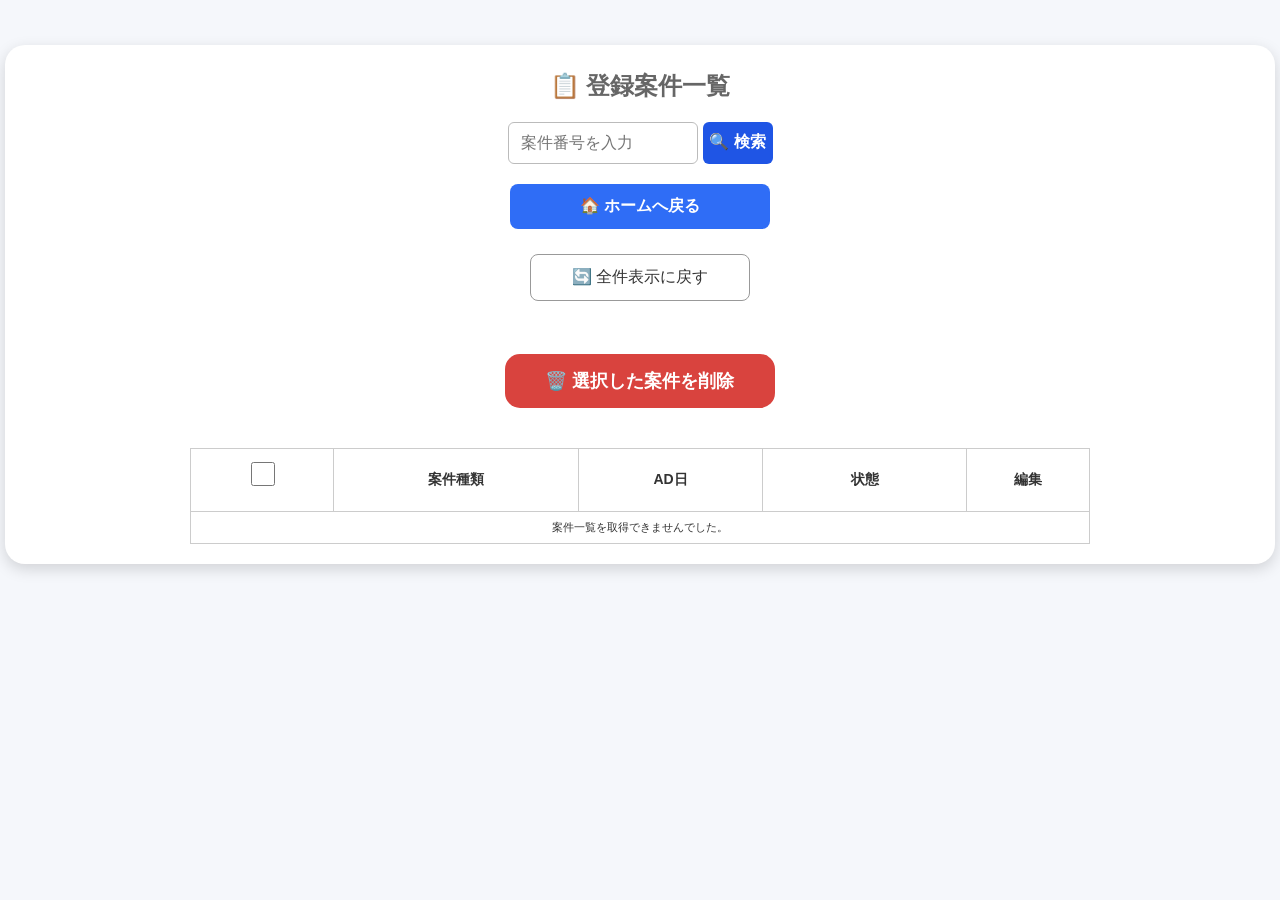
==== commit eee87318: "Update edit.html" ====
--- a/edit.html
+++ b/edit.html
@@ -14,90 +14,34 @@
 
 <style>
 
-body{
-    margin:0;
-    font-family:
-        -apple-system,
-        BlinkMacSystemFont,
-        "Helvetica Neue",
-        "Yu Gothic",
-        "Meiryo",
-        sans-serif;
-    background:#f7f8fc;
-}
-
-.container{
-    max-width:760px;
+.form-container{
+    max-width:600px;
     margin:30px auto;
-    padding:25px;
-}
-
-.card{
-    background:white;
+}
+
+.edit-card{
+    background:#ffffff;
+    padding:30px;
     border-radius:25px;
-    padding:35px 30px;
     box-shadow:0 5px 20px rgba(0,0,0,0.08);
 }
 
-h2{
+.form-title{
     text-align:center;
-    margin-bottom:35px;
-    color:#666;
-}
-
-.form-group{
-    margin-bottom:28px;
-}
-
-.form-title{
     font-size:18px;
     font-weight:bold;
-    margin-bottom:10px;
-    text-align:center;
-}
-
-input[type="text"],
-input[type="date"],
-select{
+    margin:22px 0 10px;
+}
+
+.edit-input,
+.edit-select{
     width:100%;
     box-sizing:border-box;
-    padding:15px;
+    padding:14px;
     border:1px solid #ddd;
     border-radius:14px;
     font-size:17px;
-    background:white;
-}
-
-input[readonly]{
-    background:#f5f5f5;
-    color:#777;
-}
-
-.checkbox-area{
-    margin-top:14px;
-    text-align:center;
-    font-size:15px;
-}
-
-.checkbox-area label{
-    display:inline-flex;
-    align-items:center;
-    justify-content:center;
-    gap:8px;
-    cursor:pointer;
-}
-
-.checkbox-area input{
-    width:18px;
-    height:18px;
-    margin:0;
-}
-
-.note{
-    text-align:center;
-    color:#777;
-    font-size:13px;
-    margin-top:7px;
+    background:#fff;
 }
 
 .button-area{
@@ -124,13 +68,9 @@
 }
 
 .back-button{
-    background:#eeeeee;
-    color:#555;
-}
-
-.save-button:hover,
-.back-button:hover{
-    opacity:0.9;
+    background:#ffffff;
+    border:1px solid #aaa;
+    color:#333;
 }
 
 </style>
@@ -140,16 +80,16 @@
 
 <body>
 
-<div class="container">
-
-<div class="card">
-
-<h2>✏️ 案件情報を編集</h2>
+<div class="container form-container">
+
+<div class="edit-card">
+
+<h2 style="text-align:center;">
+📝 案件を編集
+</h2>
 
 
 <!-- 案件番号 -->
-
-<div class="form-group">
 
 <div class="form-title">
 案件番号
@@ -158,25 +98,21 @@
 <input
     type="text"
     id="editCaseNumber"
-    readonly
->
-
-<div class="note">
-案件番号は変更できません。
-</div>
-
-</div>
+    class="edit-input"
+    maxlength="4"
+>
 
 
 <!-- 案件種類 -->
-
-<div class="form-group">
 
 <div class="form-title">
 案件種類
 </div>
 
-<select id="editCaseType">
+<select
+    id="editCaseType"
+    class="edit-select"
+>
 
 <option value="movie">
 🎬 映画・ドラマ・映像系
@@ -188,12 +124,8 @@
 
 </select>
 
-</div>
-
-
-<!-- オーディション日 -->
-
-<div class="form-group">
+
+<!-- AD日 -->
 
 <div class="form-title">
 オーディション日
@@ -202,9 +134,11 @@
 <input
     type="date"
     id="editAuditionDate"
->
-
-<div class="checkbox-area">
+    class="edit-input"
+>
+
+
+<div style="text-align:center;margin-top:12px;">
 
 <label>
 
@@ -213,28 +147,25 @@
     id="editDateUnknown"
 >
 
-<span>
 オーディション日未定
-</span>
 
 </label>
 
 </div>
 
-</div>
-
-
-<!-- 保存 -->
+
+<!-- ボタン -->
 
 <div class="button-area">
 
 <button
     type="button"
     class="save-button"
-    onclick="saveEditedAudition()"
+    onclick="saveEdit()"
 >
 💾 変更を保存
 </button>
+
 
 <button
     type="button"
@@ -253,79 +184,73 @@
 
 <script src="app.js"></script>
 
+
 <script>
 
 /* =================================
    REPOS
-   案件情報編集
+   案件編集
+   案件番号で対象を取得
 ================================= */
 
 
-/* ---------------------------------
-   編集対象ID
---------------------------------- */
-
-const editingAuditionId =
-    localStorage.getItem(
-        "editingAuditionId"
-    );
+/* URLから案件番号を取得 */
+
+const params =
+    new URLSearchParams(location.search);
+
+const caseNumber =
+    params.get("caseNumber");
 
 
 /* =================================
-   編集する案件を取得
+   案件を読み込む
 ================================= */
 
 async function loadEditAudition(){
 
-    if(!editingAuditionId){
-
-        alert(
-            "編集する案件が見つかりません。"
-        );
-
-        location.href =
-            "list.html";
+    if(!caseNumber){
+
+        alert("編集する案件番号がありません。");
+
+        location.href="list.html";
 
         return;
-
     }
 
 
     try{
 
-        const response =
-            await fetch(
-
-                SUPABASE_URL +
-                "/rest/v1/auditions?id=eq." +
-                encodeURIComponent(
-                    editingAuditionId
-                ) +
-                "&select=*",
-
-                {
-                    method:"GET",
-
-                    headers:{
-                        "apikey":
-                            SUPABASE_KEY,
-
-                        "Authorization":
-                            "Bearer " +
-                            SUPABASE_KEY
-                    }
-
+        const response = await fetch(
+
+            SUPABASE_URL +
+            "/rest/v1/auditions?case_number=eq." +
+            encodeURIComponent(caseNumber) +
+            "&select=*",
+
+            {
+                method:"GET",
+
+                headers:{
+                    "apikey":SUPABASE_KEY,
+                    "Authorization":
+                        "Bearer " + SUPABASE_KEY
                 }
-
+            }
+
+        );
+
+
+        if(!response.ok){
+
+            const errorText =
+                await response.text();
+
+            console.error(errorText);
+
+            throw new Error(
+                "案件取得エラー"
             );
-
-
-        if(!response.ok){
-
-            throw new Error(
-                "案件の取得に失敗しました。"
-            );
-
         }
 
 
@@ -334,6 +259,7 @@
 
 
         if(
+            !auditions ||
             auditions.length === 0
         ){
 
@@ -341,15 +267,9 @@
                 "編集する案件が見つかりません。"
             );
 
-            localStorage.removeItem(
-                "editingAuditionId"
-            );
-
-            location.href =
-                "list.html";
+            location.href="list.html";
 
             return;
-
         }
 
 
@@ -370,7 +290,7 @@
         document.getElementById(
             "editCaseType"
         ).value =
-            audition.case_name || "movie";
+            audition.case_type || "movie";
 
 
         /* AD日 */
@@ -386,13 +306,10 @@
         document.getElementById(
             "editDateUnknown"
         ).checked =
-            audition.date_unknown === true;
-
-
-        toggleEditDate();
-
-    }
-    catch(error){
+            audition.date_unknown || false;
+
+
+    }catch(error){
 
         console.error(
             "編集案件取得エラー:",
@@ -403,49 +320,7 @@
             "編集する案件の取得に失敗しました。"
         );
 
-        location.href =
-            "list.html";
-
-    }
-
-}
-
-
-/* =================================
-   AD日未定
-================================= */
-
-function toggleEditDate(){
-
-    const checkbox =
-        document.getElementById(
-            "editDateUnknown"
-        );
-
-    const dateInput =
-        document.getElementById(
-            "editAuditionDate"
-        );
-
-
-    if(!checkbox || !dateInput){
-
-        return;
-
-    }
-
-
-    if(checkbox.checked){
-
-        dateInput.value = "";
-
-        dateInput.disabled = true;
-
-    }
-    else{
-
-        dateInput.disabled = false;
-
+        location.href="list.html";
     }
 
 }
@@ -455,17 +330,12 @@
    変更を保存
 ================================= */
 
-async function saveEditedAudition(){
-
-    if(!editingAuditionId){
-
-        alert(
-            "編集する案件が見つかりません。"
-        );
-
-        return;
-
-    }
+async function saveEdit(){
+
+    const newCaseNumber =
+        document.getElementById(
+            "editCaseNumber"
+        ).value.trim();
 
 
     const caseType =
@@ -486,20 +356,19 @@
         ).checked;
 
 
-    /* 案件種類 */
-
-    if(caseType === ""){
+    /* 案件番号チェック */
+
+    if(newCaseNumber === ""){
 
         alert(
-            "案件種類を選択してください。"
+            "案件番号を入力してください。"
         );
 
         return;
-
     }
 
 
-    /* AD日 */
+    /* AD日チェック */
 
     if(
         !dateUnknown &&
@@ -507,68 +376,59 @@
     ){
 
         alert(
-            "オーディション日を入力するか、" +
-            "「オーディション日未定」にチェックしてください。"
+            "オーディション日を入力するか、「オーディション日未定」にチェックしてください。"
         );
 
         return;
-
     }
 
 
     try{
 
-        const response =
-            await fetch(
-
-                SUPABASE_URL +
-                "/rest/v1/auditions?id=eq." +
-                encodeURIComponent(
-                    editingAuditionId
-                ),
-
-                {
-
-                    method:"PATCH",
-
-                    headers:{
-                        "apikey":
-                            SUPABASE_KEY,
-
-                        "Authorization":
-                            "Bearer " +
-                            SUPABASE_KEY,
-
-                        "Content-Type":
-                            "application/json",
-
-                        "Prefer":
-                            "return=minimal"
-                    },
-
-                    body:
-                        JSON.stringify({
-
-                            /*
-                               案件番号は変更しない
-                            */
-
-                            case_name:
-                                caseType,
-
-                            audition_date:
-                                dateUnknown
-                                    ? null
-                                    : auditionDate,
-
-                            date_unknown:
-                                dateUnknown
-
-                        })
-
-                }
-
-            );
+        const response = await fetch(
+
+            SUPABASE_URL +
+            "/rest/v1/auditions?case_number=eq." +
+            encodeURIComponent(caseNumber),
+
+            {
+                method:"PATCH",
+
+                headers:{
+
+                    "apikey":
+                        SUPABASE_KEY,
+
+                    "Authorization":
+                        "Bearer " + SUPABASE_KEY,
+
+                    "Content-Type":
+                        "application/json",
+
+                    "Prefer":
+                        "return=representation"
+                },
+
+                body:JSON.stringify({
+
+                    case_number:
+                        newCaseNumber,
+
+                    case_type:
+                        caseType,
+
+                    audition_date:
+                        dateUnknown
+                            ? null
+                            : auditionDate,
+
+                    date_unknown:
+                        dateUnknown
+
+                })
+            }
+
+        );
 
 
         if(!response.ok){
@@ -581,18 +441,19 @@
                 errorText
             );
 
-            alert(
-                "変更を保存できませんでした。\n\n" +
+            throw new Error(
                 errorText
             );
-
-            return;
-
         }
 
 
-        localStorage.removeItem(
-            "editingAuditionId"
+        const result =
+            await response.json();
+
+
+        console.log(
+            "更新結果:",
+            result
         );
 
 
@@ -601,12 +462,10 @@
         );
 
 
-        location.href =
-            "list.html";
-
-
-    }
-    catch(error){
+        location.href="list.html";
+
+
+    }catch(error){
 
         console.error(
             "案件更新エラー:",
@@ -622,22 +481,10 @@
 }
 
 
-/* =================================
-   編集画面開始
-================================= */
+/* 編集画面開始 */
 
 loadEditAudition();
 
-
-/* AD日未定 */
-
-document.getElementById(
-    "editDateUnknown"
-).addEventListener(
-    "change",
-    toggleEditDate
-);
-
 </script>
 
 </body>
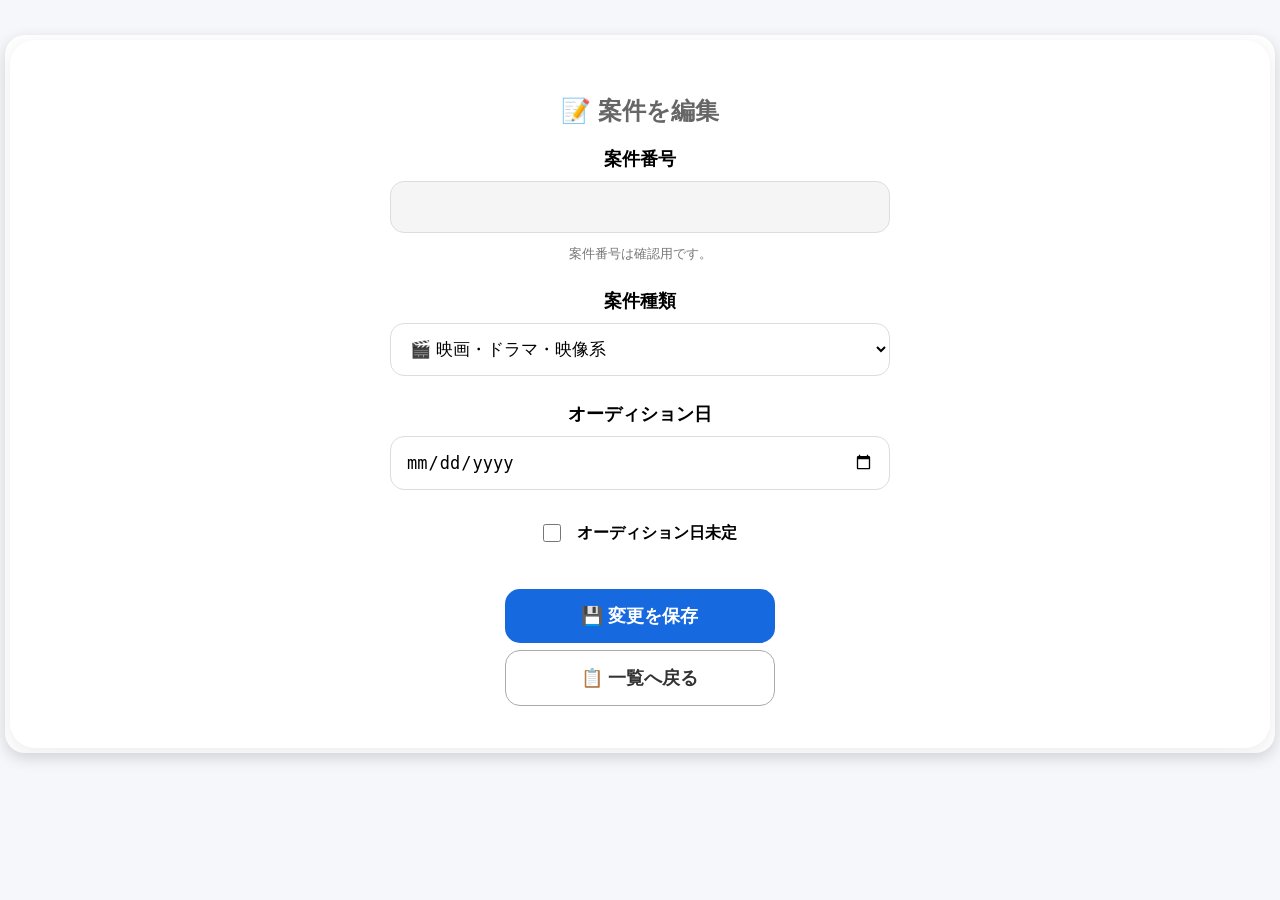
==== commit 4a5b97e2: "Refactor edit.html for improved structure and styling" ====
--- a/edit.html
+++ b/edit.html
@@ -15,33 +15,66 @@
 <style>
 
 .form-container{
-    max-width:600px;
+    max-width:760px;
     margin:30px auto;
+    padding:25px;
 }
 
 .edit-card{
     background:#ffffff;
-    padding:30px;
     border-radius:25px;
+    padding:35px 30px;
     box-shadow:0 5px 20px rgba(0,0,0,0.08);
 }
 
+.form-group{
+    margin-bottom:26px;
+}
+
 .form-title{
-    text-align:center;
     font-size:18px;
     font-weight:bold;
-    margin:22px 0 10px;
+    margin-bottom:10px;
 }
 
 .edit-input,
 .edit-select{
     width:100%;
     box-sizing:border-box;
-    padding:14px;
+    padding:15px;
     border:1px solid #ddd;
     border-radius:14px;
     font-size:17px;
-    background:#fff;
+    background:#ffffff;
+}
+
+.edit-input[readonly]{
+    background:#f5f5f5;
+    color:#666;
+}
+
+.note{
+    text-align:center;
+    color:#777;
+    font-size:13px;
+    margin-top:7px;
+}
+
+.checkbox-area{
+    text-align:center;
+    margin-top:12px;
+}
+
+.checkbox-area label{
+    display:inline-flex;
+    align-items:center;
+    gap:8px;
+    cursor:pointer;
+}
+
+.checkbox-area input{
+    width:18px;
+    height:18px;
 }
 
 .button-area{
@@ -49,7 +82,7 @@
     margin-top:30px;
 }
 
-.save-button,
+.save-edit-button,
 .back-button{
     width:270px;
     padding:15px;
@@ -62,9 +95,9 @@
     display:block;
 }
 
-.save-button{
+.save-edit-button{
     background:#1769e0;
-    color:white;
+    color:#ffffff;
 }
 
 .back-button{
@@ -73,6 +106,11 @@
     color:#333;
 }
 
+.save-edit-button:hover,
+.back-button:hover{
+    opacity:0.9;
+}
+
 </style>
 
 </head>
@@ -80,9 +118,11 @@
 
 <body>
 
+
 <div class="container form-container">
 
 <div class="edit-card">
+
 
 <h2 style="text-align:center;">
 📝 案件を編集
@@ -90,6 +130,8 @@
 
 
 <!-- 案件番号 -->
+
+<div class="form-group">
 
 <div class="form-title">
 案件番号
@@ -99,11 +141,19 @@
     type="text"
     id="editCaseNumber"
     class="edit-input"
-    maxlength="4"
+    readonly
 >
 
+<div class="note">
+案件番号は確認用です。
+</div>
+
+</div>
+
 
 <!-- 案件種類 -->
+
+<div class="form-group">
 
 <div class="form-title">
 案件種類
@@ -124,8 +174,12 @@
 
 </select>
 
+</div>
+
 
 <!-- AD日 -->
+
+<div class="form-group">
 
 <div class="form-title">
 オーディション日
@@ -137,31 +191,50 @@
     class="edit-input"
 >
 
-
-<div style="text-align:center;margin-top:12px;">
-
-<label>
-
-<input
-    type="checkbox"
-    id="editDateUnknown"
->
-
-オーディション日未定
-
-</label>
-
-</div>
-
-
-<!-- ボタン -->
+<div style="
+    width:100%;
+    display:flex;
+    justify-content:center;
+    align-items:center;
+    text-align:center;
+    margin:18px 0;
+">
+
+    <label style="
+        display:flex;
+        align-items:center;
+        justify-content:center;
+        gap:8px;
+        cursor:pointer;
+    ">
+
+        <input
+            type="checkbox"
+            id="dateUnknown"
+            style="
+                width:18px;
+                height:18px;
+                margin:0;
+            "
+        >
+
+        <span>オーディション日未定</span>
+
+    </label>
+
+</div>
+
+</div>
+
+
+<!-- 保存 -->
 
 <div class="button-area">
 
 <button
     type="button"
-    class="save-button"
-    onclick="saveEdit()"
+    class="save-edit-button"
+    id="saveEditButton"
 >
 💾 変更を保存
 </button>
@@ -177,6 +250,7 @@
 
 </div>
 
+
 </div>
 
 </div>
@@ -188,19 +262,13 @@
 <script>
 
 /* =================================
-   REPOS
-   案件編集
-   案件番号で対象を取得
+   編集対象の案件ID
 ================================= */
 
-
-/* URLから案件番号を取得 */
-
-const params =
-    new URLSearchParams(location.search);
-
-const caseNumber =
-    params.get("caseNumber");
+const editingAuditionId =
+    localStorage.getItem(
+        "editingAuditionId"
+    );
 
 
 /* =================================
@@ -209,9 +277,11 @@
 
 async function loadEditAudition(){
 
-    if(!caseNumber){
-
-        alert("編集する案件番号がありません。");
+    if(!editingAuditionId){
+
+        alert(
+            "編集する案件が見つかりません。"
+        );
 
         location.href="list.html";
 
@@ -221,24 +291,30 @@
 
     try{
 
-        const response = await fetch(
-
-            SUPABASE_URL +
-            "/rest/v1/auditions?case_number=eq." +
-            encodeURIComponent(caseNumber) +
-            "&select=*",
-
-            {
-                method:"GET",
-
-                headers:{
-                    "apikey":SUPABASE_KEY,
-                    "Authorization":
-                        "Bearer " + SUPABASE_KEY
+        const response =
+            await fetch(
+
+                SUPABASE_URL +
+                "/rest/v1/auditions?id=eq." +
+                encodeURIComponent(
+                    editingAuditionId
+                ) +
+                "&select=*",
+
+                {
+                    method:"GET",
+
+                    headers:{
+                        "apikey":
+                            SUPABASE_KEY,
+
+                        "Authorization":
+                            "Bearer " +
+                            SUPABASE_KEY
+                    }
                 }
-            }
-
-        );
+
+            );
 
 
         if(!response.ok){
@@ -246,10 +322,13 @@
             const errorText =
                 await response.text();
 
-            console.error(errorText);
+            console.error(
+                "案件取得エラー:",
+                errorText
+            );
 
             throw new Error(
-                "案件取得エラー"
+                "案件取得失敗"
             );
         }
 
@@ -267,6 +346,10 @@
                 "編集する案件が見つかりません。"
             );
 
+            localStorage.removeItem(
+                "editingAuditionId"
+            );
+
             location.href="list.html";
 
             return;
@@ -287,10 +370,14 @@
 
         /* 案件種類 */
 
+        const caseType =
+            audition.case_type || "movie";
+
+
         document.getElementById(
             "editCaseType"
         ).value =
-            audition.case_type || "movie";
+            caseType;
 
 
         /* AD日 */
@@ -303,10 +390,20 @@
 
         /* AD日未定 */
 
+        const dateUnknown =
+            !!audition.date_unknown;
+
+
         document.getElementById(
             "editDateUnknown"
         ).checked =
-            audition.date_unknown || false;
+            dateUnknown;
+
+
+        document.getElementById(
+            "editAuditionDate"
+        ).disabled =
+            dateUnknown;
 
 
     }catch(error){
@@ -321,172 +418,205 @@
         );
 
         location.href="list.html";
+
     }
 
 }
+
+
+/* =================================
+   AD日未定
+================================= */
+
+document.getElementById(
+    "editDateUnknown"
+).addEventListener(
+    "change",
+    function(){
+
+        document.getElementById(
+            "editAuditionDate"
+        ).disabled =
+            this.checked;
+
+    }
+);
 
 
 /* =================================
    変更を保存
 ================================= */
 
-async function saveEdit(){
-
-    const newCaseNumber =
-        document.getElementById(
-            "editCaseNumber"
-        ).value.trim();
-
-
-    const caseType =
-        document.getElementById(
-            "editCaseType"
-        ).value;
-
-
-    const auditionDate =
-        document.getElementById(
-            "editAuditionDate"
-        ).value;
-
-
-    const dateUnknown =
-        document.getElementById(
-            "editDateUnknown"
-        ).checked;
-
-
-    /* 案件番号チェック */
-
-    if(newCaseNumber === ""){
-
-        alert(
-            "案件番号を入力してください。"
-        );
-
-        return;
+document.getElementById(
+    "saveEditButton"
+).addEventListener(
+    "click",
+    async function(){
+
+
+        const caseType =
+            document.getElementById(
+                "editCaseType"
+            ).value;
+
+
+        const auditionDate =
+            document.getElementById(
+                "editAuditionDate"
+            ).value;
+
+
+        const dateUnknown =
+            document.getElementById(
+                "editDateUnknown"
+            ).checked;
+
+
+        /* AD日チェック */
+
+        if(
+            !dateUnknown &&
+            auditionDate === ""
+        ){
+
+            alert(
+                "オーディション日を入力するか、「オーディション日未定」にチェックしてください。"
+            );
+
+            return;
+        }
+
+
+        try{
+
+            const response =
+                await fetch(
+
+                    SUPABASE_URL +
+                    "/rest/v1/auditions?id=eq." +
+                    encodeURIComponent(
+                        editingAuditionId
+                    ),
+
+                    {
+                        method:"PATCH",
+
+                        headers:{
+
+                            "apikey":
+                                SUPABASE_KEY,
+
+                            "Authorization":
+                                "Bearer " +
+                                SUPABASE_KEY,
+
+                            "Content-Type":
+                                "application/json",
+
+                            "Prefer":
+                                "return=representation"
+                        },
+
+                        body:
+                            JSON.stringify({
+
+                                case_type:
+                                    caseType,
+
+                                audition_date:
+                                    dateUnknown
+                                        ? null
+                                        : auditionDate,
+
+                                date_unknown:
+                                    dateUnknown
+
+                            })
+                    }
+
+                );
+
+
+            if(!response.ok){
+
+                const errorText =
+                    await response.text();
+
+                console.error(
+                    "Supabase更新エラー:",
+                    errorText
+                );
+
+                throw new Error(
+                    errorText
+                );
+            }
+
+
+            const updatedData =
+                await response.json();
+
+
+            console.log(
+                "更新結果:",
+                updatedData
+            );
+
+
+            if(
+                !updatedData ||
+                updatedData.length === 0
+            ){
+
+                throw new Error(
+                    "更新された案件がありません。"
+                );
+
+            }
+
+
+            /* 編集IDを削除 */
+
+            localStorage.removeItem(
+                "editingAuditionId"
+            );
+
+
+            alert(
+                "変更を保存しました。"
+            );
+
+
+            location.href =
+                "list.html";
+
+
+        }catch(error){
+
+            console.error(
+                "案件更新エラー:",
+                error
+            );
+
+            alert(
+                "変更の保存に失敗しました。"
+            );
+
+        }
+
     }
-
-
-    /* AD日チェック */
-
-    if(
-        !dateUnknown &&
-        auditionDate === ""
-    ){
-
-        alert(
-            "オーディション日を入力するか、「オーディション日未定」にチェックしてください。"
-        );
-
-        return;
-    }
-
-
-    try{
-
-        const response = await fetch(
-
-            SUPABASE_URL +
-            "/rest/v1/auditions?case_number=eq." +
-            encodeURIComponent(caseNumber),
-
-            {
-                method:"PATCH",
-
-                headers:{
-
-                    "apikey":
-                        SUPABASE_KEY,
-
-                    "Authorization":
-                        "Bearer " + SUPABASE_KEY,
-
-                    "Content-Type":
-                        "application/json",
-
-                    "Prefer":
-                        "return=representation"
-                },
-
-                body:JSON.stringify({
-
-                    case_number:
-                        newCaseNumber,
-
-                    case_type:
-                        caseType,
-
-                    audition_date:
-                        dateUnknown
-                            ? null
-                            : auditionDate,
-
-                    date_unknown:
-                        dateUnknown
-
-                })
-            }
-
-        );
-
-
-        if(!response.ok){
-
-            const errorText =
-                await response.text();
-
-            console.error(
-                "Supabase更新エラー:",
-                errorText
-            );
-
-            throw new Error(
-                errorText
-            );
-        }
-
-
-        const result =
-            await response.json();
-
-
-        console.log(
-            "更新結果:",
-            result
-        );
-
-
-        alert(
-            "変更を保存しました。"
-        );
-
-
-        location.href="list.html";
-
-
-    }catch(error){
-
-        console.error(
-            "案件更新エラー:",
-            error
-        );
-
-        alert(
-            "変更の保存に失敗しました。"
-        );
-
-    }
-
-}
-
-
-/* 編集画面開始 */
+);
+
+
+/* =================================
+   編集画面開始
+================================= */
 
 loadEditAudition();
 
 </script>
 
+
 </body>
 
 </html>
--- a/style.css
+++ b/style.css
@@ -2304,3 +2304,18 @@
     }
 
 }
+/* 案件編集画面：オーディション日未定を中央にする */
+label:has(#dateUnknown) {
+    width: 100% !important;
+    display: flex !important;
+    justify-content: center !important;
+    align-items: center !important;
+    margin: 15px 0 !important;
+    text-align: center !important;
+}
+
+#dateUnknown {
+    width: 18px !important;
+    height: 18px !important;
+    margin: 0 8px 0 0 !important;
+}
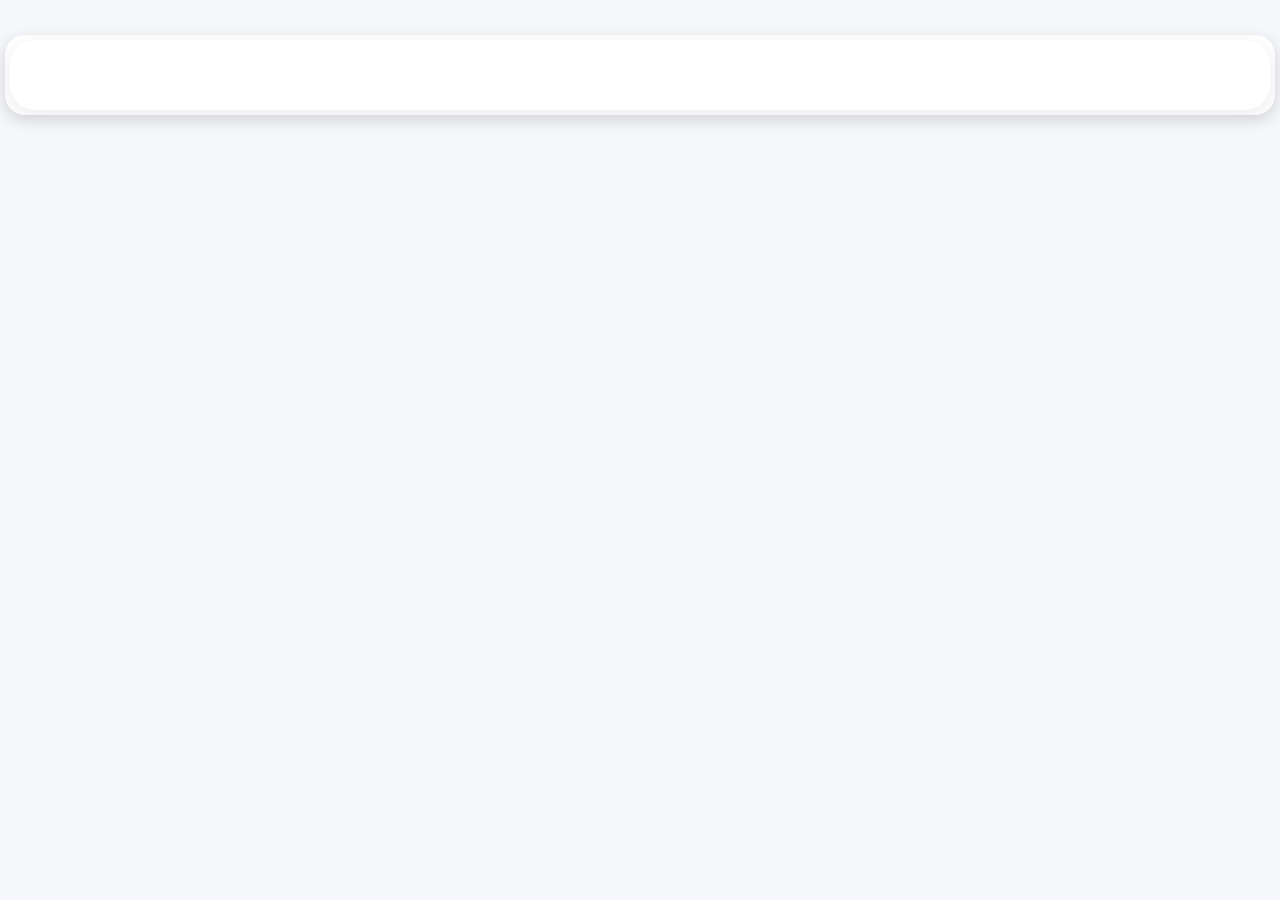
==== commit 5941489a: "Refactor edit.html structure and styles" ====
--- a/edit.html
+++ b/edit.html
@@ -35,6 +35,7 @@
     font-size:18px;
     font-weight:bold;
     margin-bottom:10px;
+    text-align:center;
 }
 
 .edit-input,
@@ -60,14 +61,22 @@
     margin-top:7px;
 }
 
+
+/* ================================
+   オーディション日未定
+   ================================ */
+
 .checkbox-area{
+    width:100%;
     text-align:center;
-    margin-top:12px;
+    margin-top:14px;
+    font-size:15px;
 }
 
 .checkbox-area label{
     display:inline-flex;
     align-items:center;
+    justify-content:center;
     gap:8px;
     cursor:pointer;
 }
@@ -75,7 +84,14 @@
 .checkbox-area input{
     width:18px;
     height:18px;
+    margin:0;
+    cursor:pointer;
 }
+
+
+/* ================================
+   ボタン
+   ================================ */
 
 .button-area{
     text-align:center;
@@ -111,6 +127,58 @@
     opacity:0.9;
 }
 
+
+/* ================================
+   管理者パソコン用
+   ================================ */
+
+@media (min-width:769px){
+
+    .form-group .edit-input,
+    .form-group .edit-select{
+        width:650px !important;
+        max-width:650px !important;
+        margin-left:auto !important;
+        margin-right:auto !important;
+        display:block !important;
+        box-sizing:border-box !important;
+    }
+
+    .form-group .checkbox-area{
+        width:650px !important;
+        max-width:650px !important;
+        margin:14px auto 0 !important;
+        text-align:center !important;
+        display:block !important;
+        box-sizing:border-box !important;
+    }
+
+}
+
+
+/* ================================
+   スマホ
+   ================================ */
+
+@media (max-width:768px){
+
+    .form-container{
+        width:100%;
+        box-sizing:border-box;
+        margin:15px auto;
+        padding:15px;
+    }
+
+    .edit-card{
+        padding:25px 18px;
+    }
+
+    .checkbox-area{
+        text-align:center;
+    }
+
+}
+
 </style>
 
 </head>
@@ -124,499 +192,4 @@
 <div class="edit-card">
 
 
-<h2 style="text-align:center;">
-📝 案件を編集
-</h2>
-
-
-<!-- 案件番号 -->
-
-<div class="form-group">
-
-<div class="form-title">
-案件番号
-</div>
-
-<input
-    type="text"
-    id="editCaseNumber"
-    class="edit-input"
-    readonly
->
-
-<div class="note">
-案件番号は確認用です。
-</div>
-
-</div>
-
-
-<!-- 案件種類 -->
-
-<div class="form-group">
-
-<div class="form-title">
-案件種類
-</div>
-
-<select
-    id="editCaseType"
-    class="edit-select"
->
-
-<option value="movie">
-🎬 映画・ドラマ・映像系
-</option>
-
-<option value="cm">
-📸 CM・スチール系
-</option>
-
-</select>
-
-</div>
-
-
-<!-- AD日 -->
-
-<div class="form-group">
-
-<div class="form-title">
-オーディション日
-</div>
-
-<input
-    type="date"
-    id="editAuditionDate"
-    class="edit-input"
->
-
-<div style="
-    width:100%;
-    display:flex;
-    justify-content:center;
-    align-items:center;
-    text-align:center;
-    margin:18px 0;
-">
-
-    <label style="
-        display:flex;
-        align-items:center;
-        justify-content:center;
-        gap:8px;
-        cursor:pointer;
-    ">
-
-        <input
-            type="checkbox"
-            id="dateUnknown"
-            style="
-                width:18px;
-                height:18px;
-                margin:0;
-            "
-        >
-
-        <span>オーディション日未定</span>
-
-    </label>
-
-</div>
-
-</div>
-
-
-<!-- 保存 -->
-
-<div class="button-area">
-
-<button
-    type="button"
-    class="save-edit-button"
-    id="saveEditButton"
->
-💾 変更を保存
-</button>
-
-
-<button
-    type="button"
-    class="back-button"
-    onclick="location.href='list.html'"
->
-📋 一覧へ戻る
-</button>
-
-</div>
-
-
-</div>
-
-</div>
-
-
-<script src="app.js"></script>
-
-
-<script>
-
-/* =================================
-   編集対象の案件ID
-================================= */
-
-const editingAuditionId =
-    localStorage.getItem(
-        "editingAuditionId"
-    );
-
-
-/* =================================
-   案件を読み込む
-================================= */
-
-async function loadEditAudition(){
-
-    if(!editingAuditionId){
-
-        alert(
-            "編集する案件が見つかりません。"
-        );
-
-        location.href="list.html";
-
-        return;
-    }
-
-
-    try{
-
-        const response =
-            await fetch(
-
-                SUPABASE_URL +
-                "/rest/v1/auditions?id=eq." +
-                encodeURIComponent(
-                    editingAuditionId
-                ) +
-                "&select=*",
-
-                {
-                    method:"GET",
-
-                    headers:{
-                        "apikey":
-                            SUPABASE_KEY,
-
-                        "Authorization":
-                            "Bearer " +
-                            SUPABASE_KEY
-                    }
-                }
-
-            );
-
-
-        if(!response.ok){
-
-            const errorText =
-                await response.text();
-
-            console.error(
-                "案件取得エラー:",
-                errorText
-            );
-
-            throw new Error(
-                "案件取得失敗"
-            );
-        }
-
-
-        const auditions =
-            await response.json();
-
-
-        if(
-            !auditions ||
-            auditions.length === 0
-        ){
-
-            alert(
-                "編集する案件が見つかりません。"
-            );
-
-            localStorage.removeItem(
-                "editingAuditionId"
-            );
-
-            location.href="list.html";
-
-            return;
-        }
-
-
-        const audition =
-            auditions[0];
-
-
-        /* 案件番号 */
-
-        document.getElementById(
-            "editCaseNumber"
-        ).value =
-            audition.case_number || "";
-
-
-        /* 案件種類 */
-
-        const caseType =
-            audition.case_type || "movie";
-
-
-        document.getElementById(
-            "editCaseType"
-        ).value =
-            caseType;
-
-
-        /* AD日 */
-
-        document.getElementById(
-            "editAuditionDate"
-        ).value =
-            audition.audition_date || "";
-
-
-        /* AD日未定 */
-
-        const dateUnknown =
-            !!audition.date_unknown;
-
-
-        document.getElementById(
-            "editDateUnknown"
-        ).checked =
-            dateUnknown;
-
-
-        document.getElementById(
-            "editAuditionDate"
-        ).disabled =
-            dateUnknown;
-
-
-    }catch(error){
-
-        console.error(
-            "編集案件取得エラー:",
-            error
-        );
-
-        alert(
-            "編集する案件の取得に失敗しました。"
-        );
-
-        location.href="list.html";
-
-    }
-
-}
-
-
-/* =================================
-   AD日未定
-================================= */
-
-document.getElementById(
-    "editDateUnknown"
-).addEventListener(
-    "change",
-    function(){
-
-        document.getElementById(
-            "editAuditionDate"
-        ).disabled =
-            this.checked;
-
-    }
-);
-
-
-/* =================================
-   変更を保存
-================================= */
-
-document.getElementById(
-    "saveEditButton"
-).addEventListener(
-    "click",
-    async function(){
-
-
-        const caseType =
-            document.getElementById(
-                "editCaseType"
-            ).value;
-
-
-        const auditionDate =
-            document.getElementById(
-                "editAuditionDate"
-            ).value;
-
-
-        const dateUnknown =
-            document.getElementById(
-                "editDateUnknown"
-            ).checked;
-
-
-        /* AD日チェック */
-
-        if(
-            !dateUnknown &&
-            auditionDate === ""
-        ){
-
-            alert(
-                "オーディション日を入力するか、「オーディション日未定」にチェックしてください。"
-            );
-
-            return;
-        }
-
-
-        try{
-
-            const response =
-                await fetch(
-
-                    SUPABASE_URL +
-                    "/rest/v1/auditions?id=eq." +
-                    encodeURIComponent(
-                        editingAuditionId
-                    ),
-
-                    {
-                        method:"PATCH",
-
-                        headers:{
-
-                            "apikey":
-                                SUPABASE_KEY,
-
-                            "Authorization":
-                                "Bearer " +
-                                SUPABASE_KEY,
-
-                            "Content-Type":
-                                "application/json",
-
-                            "Prefer":
-                                "return=representation"
-                        },
-
-                        body:
-                            JSON.stringify({
-
-                                case_type:
-                                    caseType,
-
-                                audition_date:
-                                    dateUnknown
-                                        ? null
-                                        : auditionDate,
-
-                                date_unknown:
-                                    dateUnknown
-
-                            })
-                    }
-
-                );
-
-
-            if(!response.ok){
-
-                const errorText =
-                    await response.text();
-
-                console.error(
-                    "Supabase更新エラー:",
-                    errorText
-                );
-
-                throw new Error(
-                    errorText
-                );
-            }
-
-
-            const updatedData =
-                await response.json();
-
-
-            console.log(
-                "更新結果:",
-                updatedData
-            );
-
-
-            if(
-                !updatedData ||
-                updatedData.length === 0
-            ){
-
-                throw new Error(
-                    "更新された案件がありません。"
-                );
-
-            }
-
-
-            /* 編集IDを削除 */
-
-            localStorage.removeItem(
-                "editingAuditionId"
-            );
-
-
-            alert(
-                "変更を保存しました。"
-            );
-
-
-            location.href =
-                "list.html";
-
-
-        }catch(error){
-
-            console.error(
-                "案件更新エラー:",
-                error
-            );
-
-            alert(
-                "変更の保存に失敗しました。"
-            );
-
-        }
-
-    }
-);
-
-
-/* =================================
-   編集画面開始
-================================= */
-
-loadEditAudition();
-
-</script>
-
-
-</body>
-
-</html>
+<h2 style="text
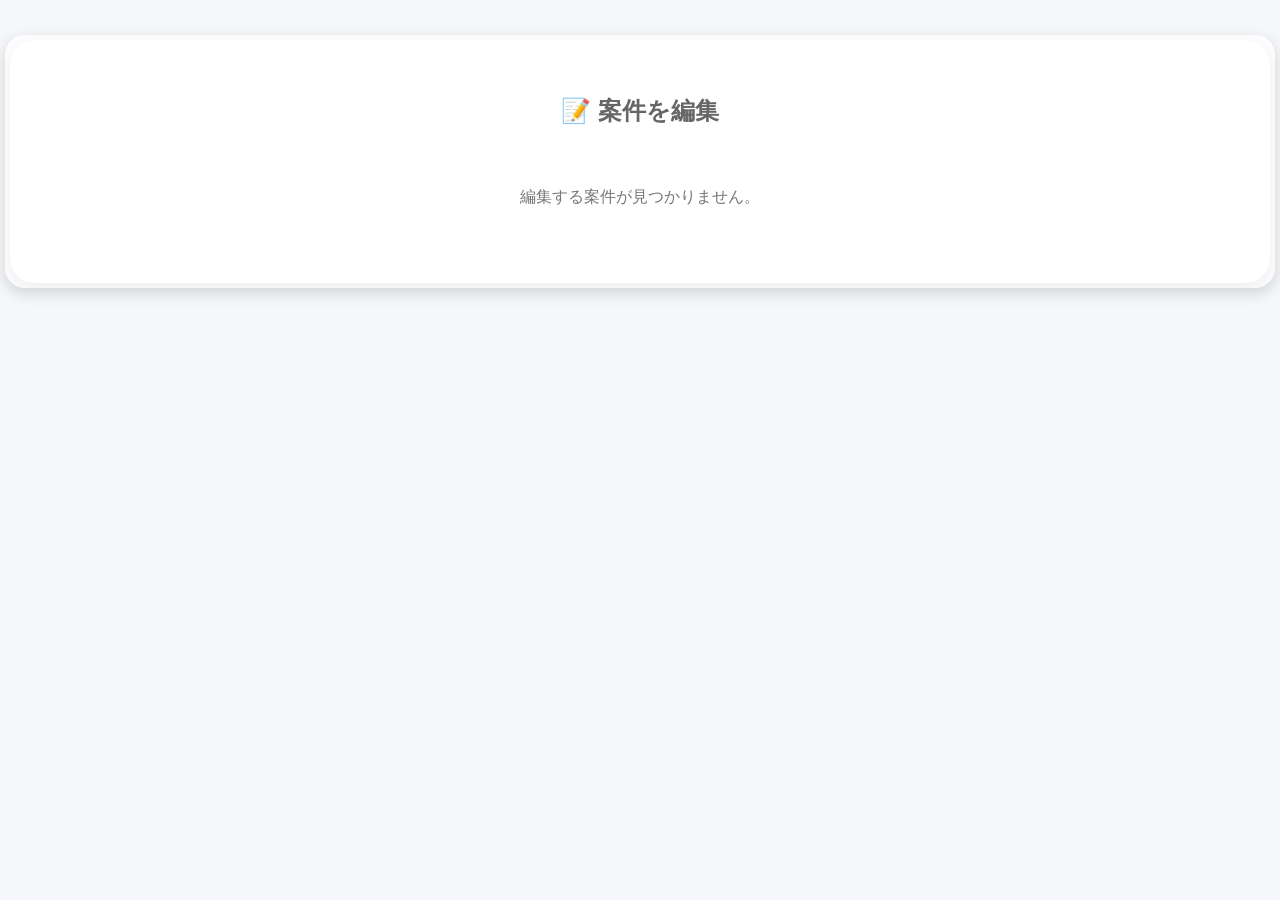
==== commit ef0204d0: "Refactor edit.html structure and styles" ====
--- a/edit.html
+++ b/edit.html
@@ -61,11 +61,6 @@
     margin-top:7px;
 }
 
-
-/* ================================
-   オーディション日未定
-   ================================ */
-
 .checkbox-area{
     width:100%;
     text-align:center;
@@ -88,11 +83,6 @@
     cursor:pointer;
 }
 
-
-/* ================================
-   ボタン
-   ================================ */
-
 .button-area{
     text-align:center;
     margin-top:30px;
@@ -102,7 +92,6 @@
 .back-button{
     width:270px;
     padding:15px;
-    border:none;
     border-radius:15px;
     font-size:18px;
     font-weight:bold;
@@ -113,6 +102,7 @@
 
 .save-edit-button{
     background:#1769e0;
+    border:none;
     color:#ffffff;
 }
 
@@ -127,10 +117,12 @@
     opacity:0.9;
 }
 
-
-/* ================================
-   管理者パソコン用
-   ================================ */
+.loading{
+    text-align:center;
+    padding:40px 10px;
+    color:#777;
+    font-size:16px;
+}
 
 @media (min-width:769px){
 
@@ -144,7 +136,7 @@
         box-sizing:border-box !important;
     }
 
-    .form-group .checkbox-area{
+    .checkbox-area{
         width:650px !important;
         max-width:650px !important;
         margin:14px auto 0 !important;
@@ -155,11 +147,6 @@
 
 }
 
-
-/* ================================
-   スマホ
-   ================================ */
-
 @media (max-width:768px){
 
     .form-container{
@@ -192,4 +179,464 @@
 <div class="edit-card">
 
 
-<h2 style="text
+<h2 style="text-align:center;">
+📝 案件を編集
+</h2>
+
+
+<div id="loadingMessage" class="loading">
+読み込み中…
+</div>
+
+
+<div id="editForm" style="display:none;">
+
+
+<!-- 案件番号 -->
+
+<div class="form-group">
+
+<div class="form-title">
+案件番号
+</div>
+
+<input
+    type="text"
+    id="caseNumber"
+    class="edit-input"
+    readonly
+>
+
+<div class="note">
+案件番号は確認用です。
+</div>
+
+</div>
+
+
+<!-- 案件種類 -->
+
+<div class="form-group">
+
+<div class="form-title">
+案件種類
+</div>
+
+<select
+    id="caseType"
+    class="edit-select"
+>
+
+<option value="映画・ドラマ・映像系">
+🎬 映画・ドラマ・映像系
+</option>
+
+<option value="CM・スチール系">
+📸 CM・スチール系
+</option>
+
+</select>
+
+</div>
+
+
+<!-- オーディション日 -->
+
+<div class="form-group">
+
+<div class="form-title">
+オーディション日
+</div>
+
+<input
+    type="date"
+    id="auditionDate"
+    class="edit-input"
+>
+
+
+<div class="checkbox-area">
+
+<label>
+
+<input
+    type="checkbox"
+    id="dateUnknown"
+>
+
+<span>オーディション日未定</span>
+
+</label>
+
+</div>
+
+</div>
+
+
+<!-- ボタン -->
+
+<div class="button-area">
+
+<button
+    type="button"
+    class="save-edit-button"
+    id="saveButton"
+>
+💾 変更を保存
+</button>
+
+
+<button
+    type="button"
+    class="back-button"
+    onclick="location.href='list.html'"
+>
+📋 一覧へ戻る
+</button>
+
+</div>
+
+
+</div>
+
+</div>
+
+</div>
+
+
+<script>
+
+const SUPABASE_URL =
+"https://wnfuyczwuptkwicpullu.supabase.co";
+
+const SUPABASE_KEY =
+"sb_publishable_tJYjnFCgcvUII28F8sGKLQ_aRcwntH2";
+
+
+/* 編集する案件ID */
+
+const editingId =
+localStorage.getItem("editingAuditionId");
+
+
+const loadingMessage =
+document.getElementById("loadingMessage");
+
+const editForm =
+document.getElementById("editForm");
+
+
+/* IDがない場合 */
+
+if(!editingId){
+
+    loadingMessage.textContent =
+        "編集する案件が見つかりません。";
+
+}else{
+
+    loadEditData();
+
+}
+
+
+/* =========================
+   案件データを読み込む
+   ========================= */
+
+async function loadEditData(){
+
+    try{
+
+        const response =
+            await fetch(
+                SUPABASE_URL +
+                "/rest/v1/auditions?id=eq." +
+                encodeURIComponent(editingId) +
+                "&select=*",
+                {
+                    method:"GET",
+                    headers:{
+                        "apikey":SUPABASE_KEY
+                    }
+                }
+            );
+
+
+        if(!response.ok){
+
+            throw new Error(
+                "案件データの取得に失敗しました。"
+            );
+
+        }
+
+
+        const data =
+            await response.json();
+
+
+        if(data.length === 0){
+
+            throw new Error(
+                "編集する案件が見つかりません。"
+            );
+
+        }
+
+
+        const audition =
+            data[0];
+
+
+        /* 案件番号 */
+
+        document.getElementById(
+            "caseNumber"
+        ).value =
+            audition.case_number || "";
+
+
+        /* 案件種類 */
+
+        document.getElementById(
+            "caseType"
+        ).value =
+            audition.case_type || "映画・ドラマ・映像系";
+
+
+        /* オーディション日 */
+
+        document.getElementById(
+            "auditionDate"
+        ).value =
+            audition.audition_date || "";
+
+
+        /* オーディション日未定 */
+
+        document.getElementById(
+            "dateUnknown"
+        ).checked =
+            audition.date_unknown === true;
+
+
+        /* 未定なら日付入力を無効 */
+
+        updateDateInput();
+
+
+        loadingMessage.style.display =
+            "none";
+
+        editForm.style.display =
+            "block";
+
+
+    }catch(error){
+
+        console.error(
+            "編集画面読み込みエラー:",
+            error
+        );
+
+        loadingMessage.textContent =
+            "案件を読み込めませんでした。";
+
+    }
+
+}
+
+
+/* =========================
+   日付未定の切り替え
+   ========================= */
+
+document.getElementById(
+    "dateUnknown"
+).addEventListener(
+    "change",
+    updateDateInput
+);
+
+
+function updateDateInput(){
+
+    const checkbox =
+        document.getElementById(
+            "dateUnknown"
+        );
+
+    const dateInput =
+        document.getElementById(
+            "auditionDate"
+        );
+
+
+    if(checkbox.checked){
+
+        dateInput.value = "";
+
+        dateInput.disabled = true;
+
+        dateInput.style.background =
+            "#f5f5f5";
+
+    }else{
+
+        dateInput.disabled = false;
+
+        dateInput.style.background =
+            "#ffffff";
+
+    }
+
+}
+
+
+/* =========================
+   変更を保存
+   ========================= */
+
+document.getElementById(
+    "saveButton"
+).addEventListener(
+    "click",
+    saveChanges
+);
+
+
+async function saveChanges(){
+
+    const caseType =
+        document.getElementById(
+            "caseType"
+        ).value;
+
+
+    const dateUnknown =
+        document.getElementById(
+            "dateUnknown"
+        ).checked;
+
+
+    const auditionDate =
+        document.getElementById(
+            "auditionDate"
+        ).value;
+
+
+    /* 日付チェック */
+
+    if(
+        !dateUnknown &&
+        auditionDate === ""
+    ){
+
+        alert(
+            "オーディション日を入力するか、\n" +
+            "「オーディション日未定」にチェックしてください。"
+        );
+
+        return;
+
+    }
+
+
+    try{
+
+        const response =
+            await fetch(
+                SUPABASE_URL +
+                "/rest/v1/auditions?id=eq." +
+                encodeURIComponent(editingId),
+                {
+                    method:"PATCH",
+
+                    headers:{
+                        "Content-Type":
+                            "application/json",
+
+                        "apikey":
+                            SUPABASE_KEY,
+
+                        "Prefer":
+                            "return=minimal"
+                    },
+
+                    body:
+                        JSON.stringify({
+
+                            case_type:
+                                caseType,
+
+                            audition_date:
+                                dateUnknown
+                                    ? null
+                                    : auditionDate,
+
+                            date_unknown:
+                                dateUnknown
+
+                        })
+                }
+            );
+
+
+        if(!response.ok){
+
+            const errorText =
+                await response.text();
+
+            console.error(
+                "変更保存エラー:",
+                errorText
+            );
+
+            alert(
+                "変更を保存できませんでした。\n\n" +
+                errorText
+            );
+
+            return;
+
+        }
+
+
+        alert(
+            "変更を保存しました。"
+        );
+
+
+        /* 保存後は一覧へ */
+
+        localStorage.removeItem(
+            "editingAuditionId"
+        );
+
+        location.href =
+            "list.html";
+
+
+    }catch(error){
+
+        console.error(
+            "変更保存エラー:",
+            error
+        );
+
+        alert(
+            "変更を保存できませんでした。\n" +
+            "インターネット接続を確認してください。"
+        );
+
+    }
+
+}
+
+</script>
+
+
+</body>
+
+</html>
